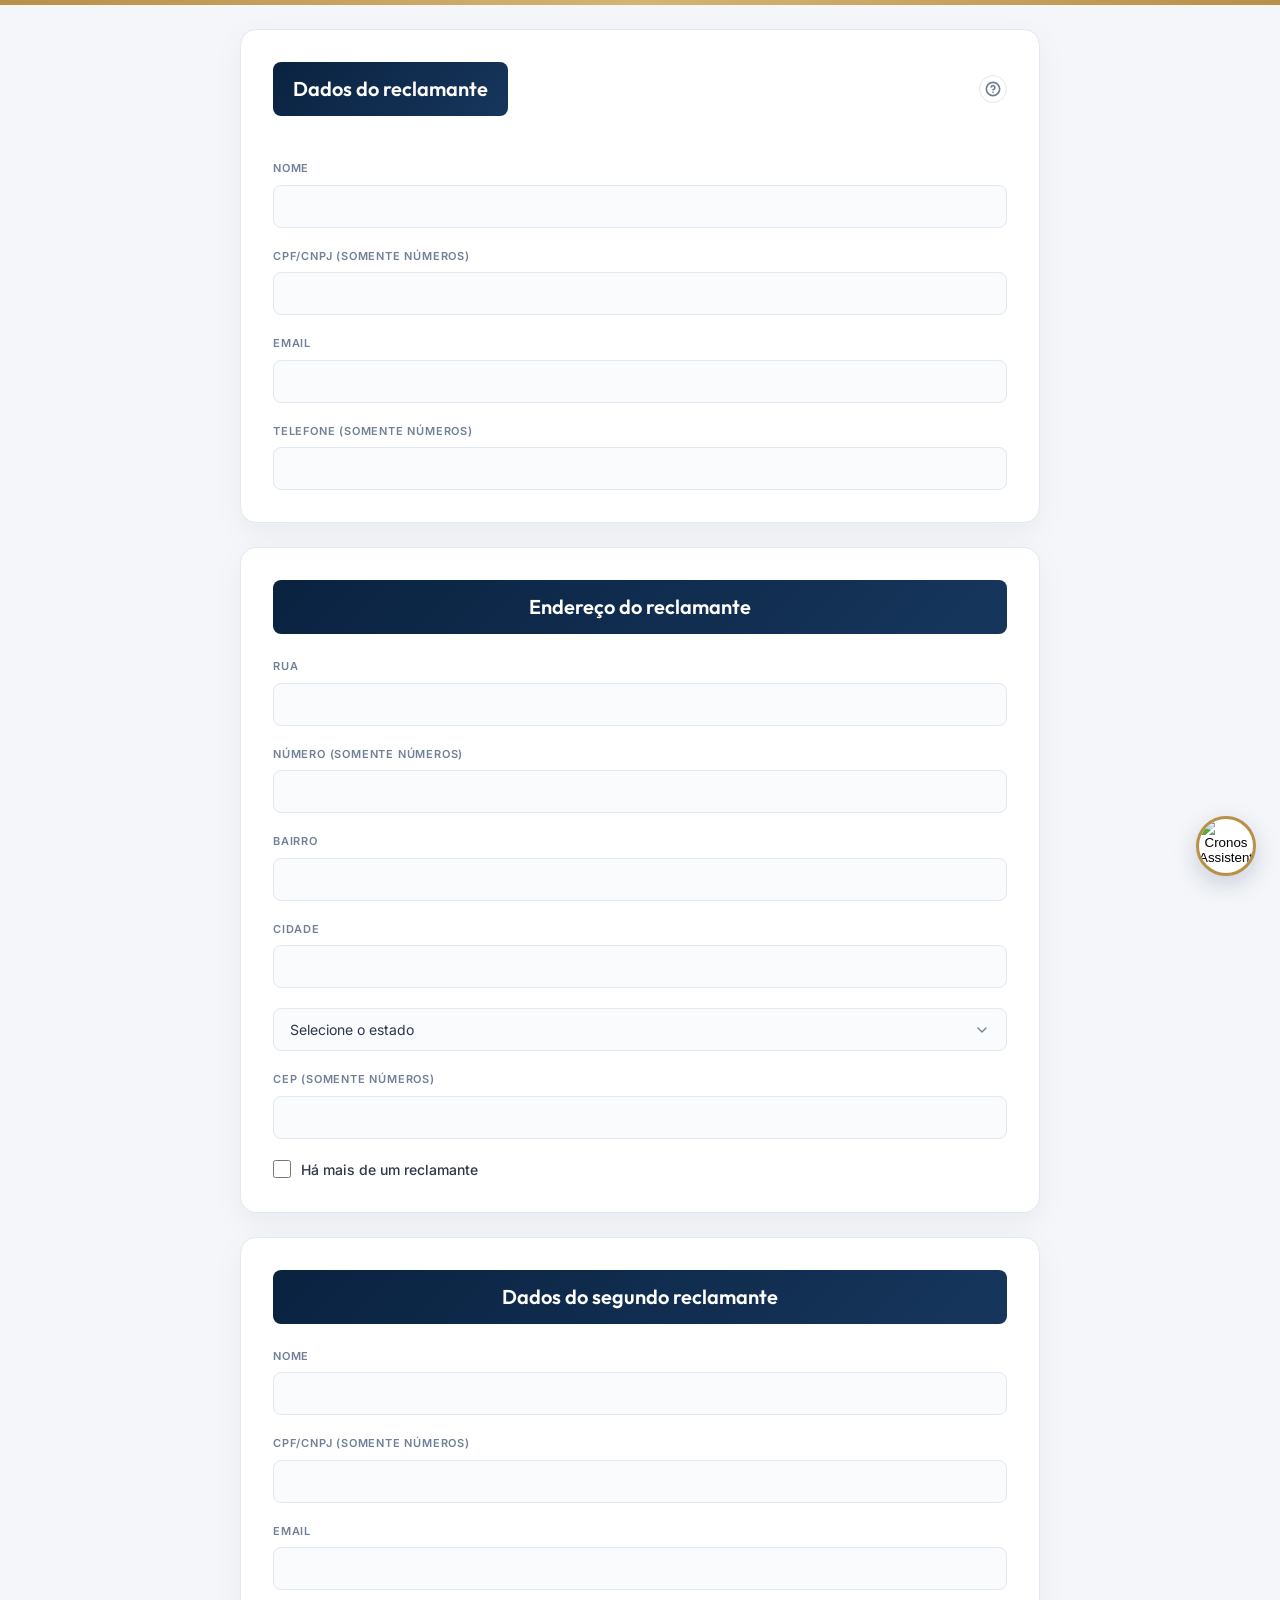
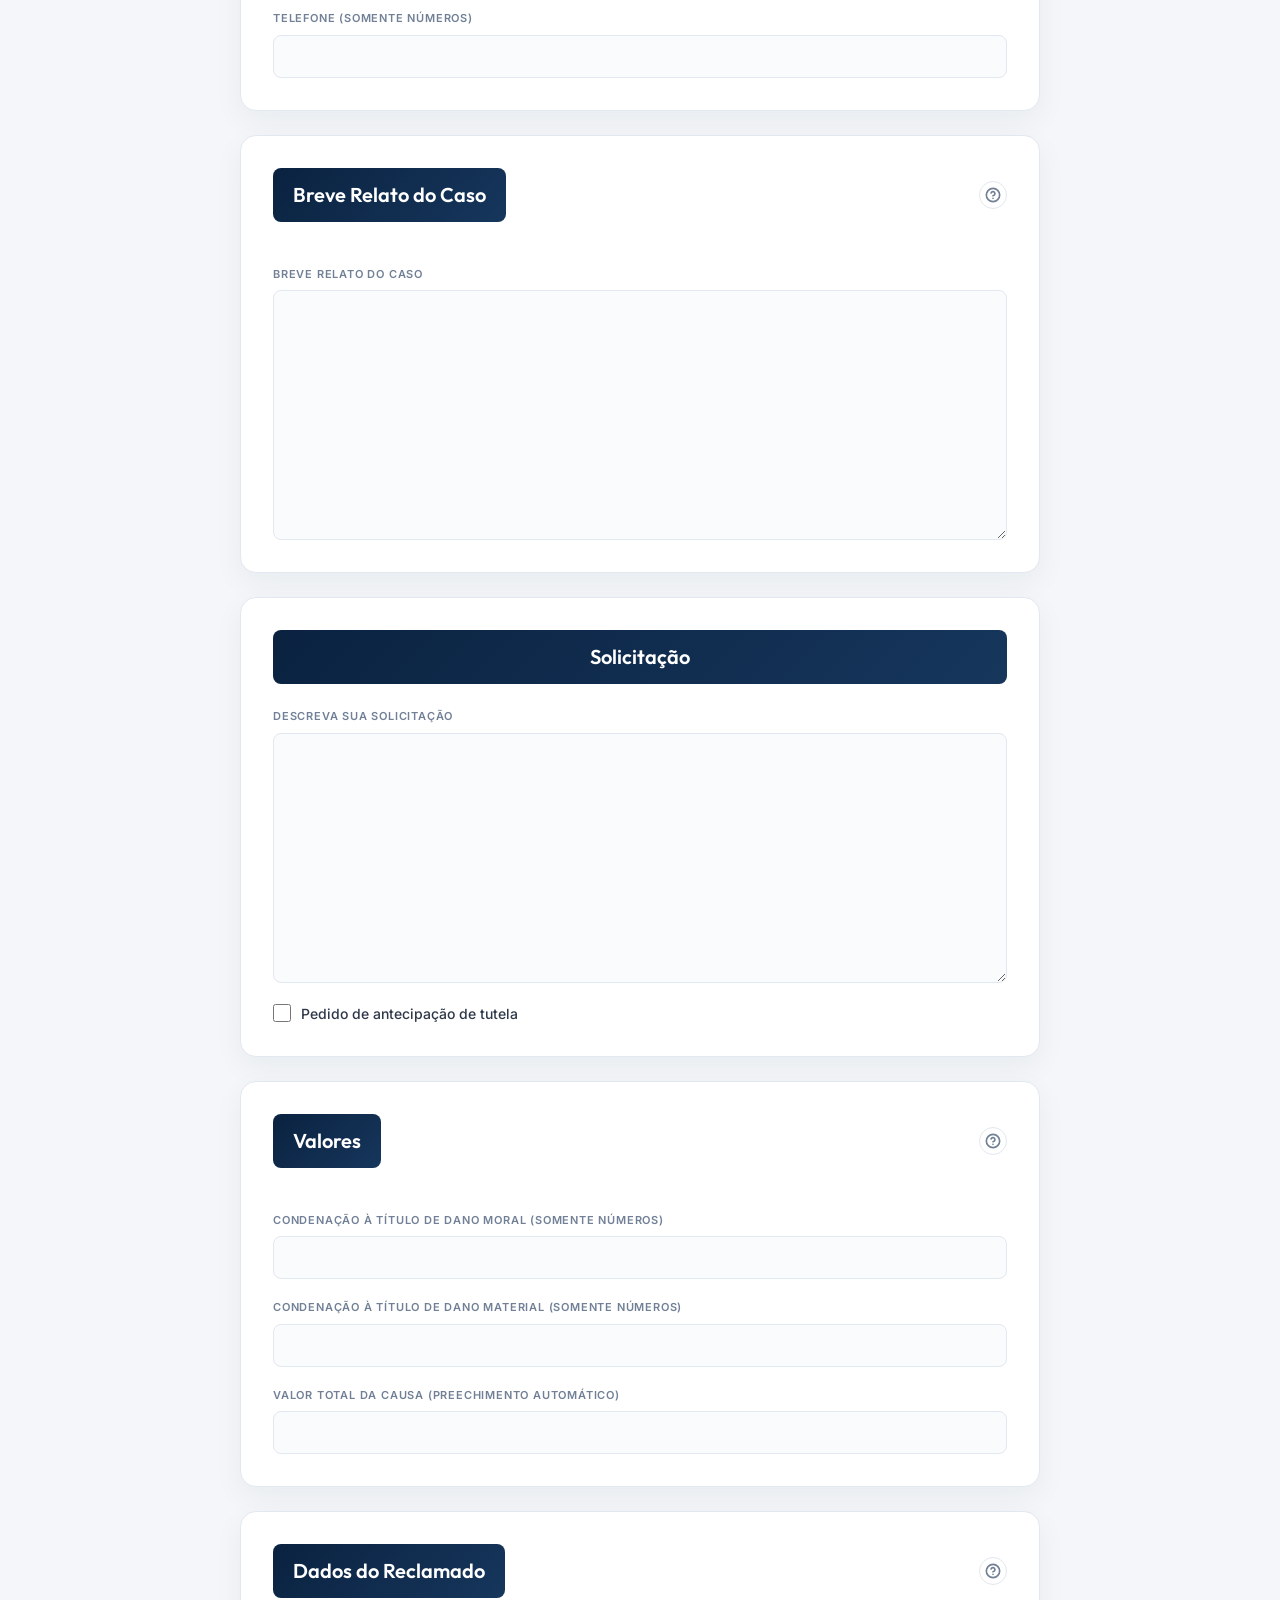
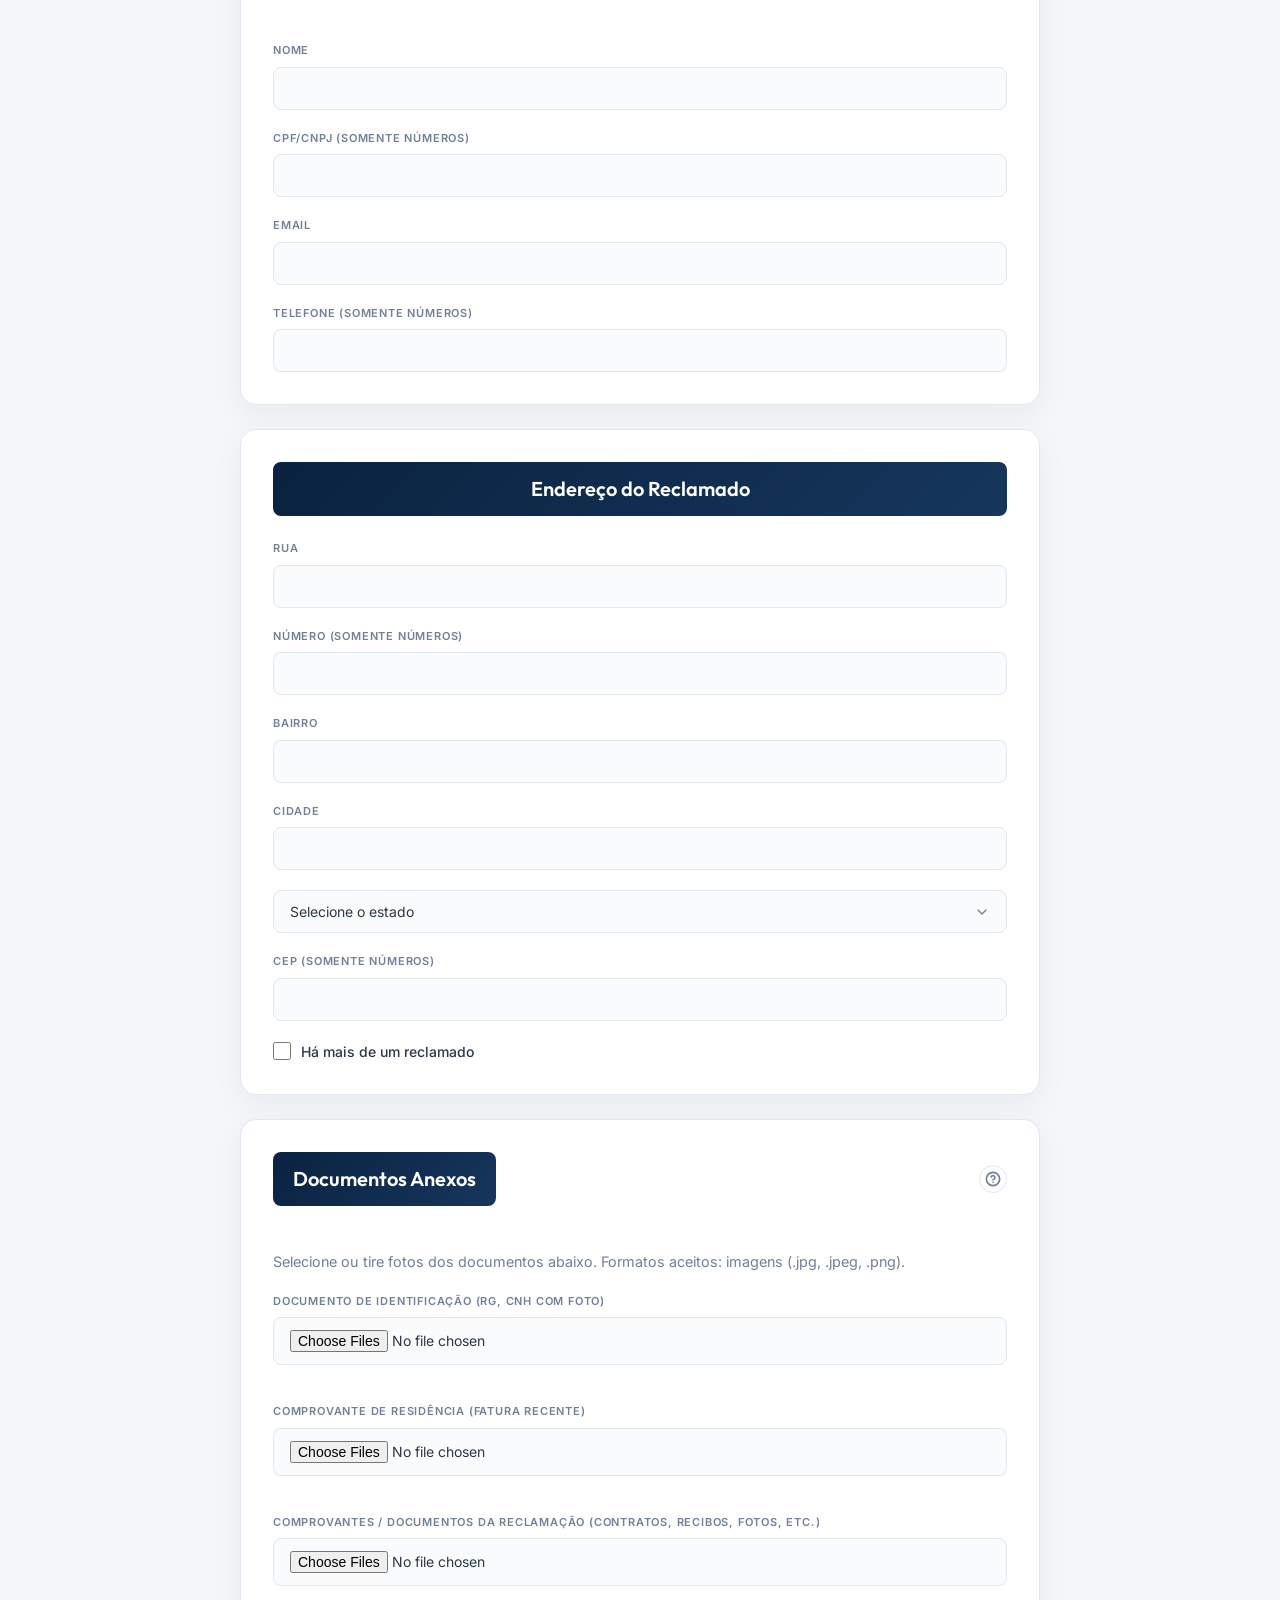
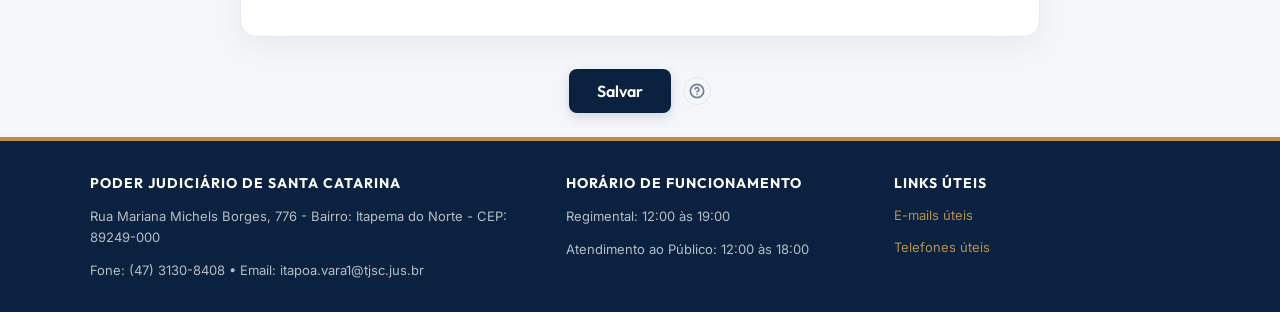
==== form.html @ 0c62af1a "Add files via upload" ====
<!DOCTYPE html>
<html lang="pt-BR">
<head>
    <meta charset="UTF-8">
    <meta http-equiv="X-UA-Compatible" content="IE=edge">
    <meta name="viewport" content="width=device-width, initial-scale=1.0">
    <title>Cronos - Formulário JEC</title>
    <link rel="stylesheet" href="./style.css">
    <link rel="stylesheet" href="./docs.css">
</head>
<body>
  <!-- Faixa Dourada Superior -->
  <div class="top-accent-bar"></div>

  <div class="app-container">

    <!-- Conteúdo Principal -->
    <main class="container-main" id="pageMain">
        
        <!-- DADOS DO RECLAMANTE -->
        <!-- INFORMAÇÕES PESSOAIS 1 -->
        <div class="info-container">
            <div class="info-header" style="display: flex; justify-content: space-between; align-items: center; margin-bottom: 20px;">
                <h1 class="title" style="margin-bottom: 0;">
                    Dados do reclamante
                </h1>
                <div class="help-popup-container" style="position: relative;">
                    <button type="button" class="btn-help-icon" title="Clique ou passe o mouse para ver o guia de preenchimento">
                        <svg viewBox="0 0 24 24" width="16" height="16" fill="none" stroke="currentColor" stroke-width="2.5" stroke-linecap="round" stroke-linejoin="round">
                            <circle cx="12" cy="12" r="10"></circle>
                            <path d="M9.09 9a3 3 0 0 1 5.83 1c0 2-3 3-3 3"></path>
                            <line x1="12" y1="17" x2="12.01" y2="17"></line>
                        </svg>
                    </button>
                    <div class="help-popup-content hidden">
                        <div style="display: flex; align-items: center; gap: 8px; margin-bottom: 8px; border-bottom: 1.5px solid var(--color-border); padding-bottom: 6px;">
                            <img src="./icons/cronos-assistant.jpg" style="width: 24px; height: 24px; border-radius: 50%; object-fit: cover; border: 1.5px solid var(--color-accent);" alt="Cronos Assistente">
                            <h4 style="margin: 0; font-family: var(--font-title); font-size: 0.95rem; color: var(--color-accent); font-weight: 700;">📋 Guia: Reclamante</h4>
                        </div>
                        <div style="font-family: var(--font-body); font-size: 0.85rem; color: var(--color-text-main); line-height: 1.5; text-align: left; max-height: 250px; overflow-y: auto; padding-right: 6px; width: 280px;">
                            <strong>👤 1. Dados do Reclamante (Você)</strong><br>
                            Quem está entrando com a ação judicial.<br><br>
                            • <strong>Nome:</strong> Digite seu nome completo, sem abreviações.<br>
                            • <strong>CPF/CNPJ:</strong> Digite apenas os números do seu documento (sem pontos ou traços).<br>
                            • <strong>E-mail:</strong> Informe o seu e-mail principal para receber avisos sobre o processo.<br>
                            • <strong>Telefone:</strong> Digite o número do seu celular com o DDD (apenas números).<br><br>
                            <strong>Endereço do Reclamante:</strong><br>
                            • <strong>Rua:</strong> Nome da rua, avenida ou travessa onde mora.<br>
                            • <strong>Número:</strong> Número da residência (se não houver, escreva "S/N").<br>
                            • <strong>Bairro, Cidade, Estado e CEP:</strong> Preencha o CEP apenas com os 8 números.<br><br>
                            ➕ <strong>Há mais de um reclamante?</strong> Marque esta opção caso outra pessoa (cônjuge, sócio) entre com a mesma ação. Preencha os dados do segundo reclamante se necessário.
                        </div>
                    </div>
                </div>
            </div>
            <div class="section" id="fr_infoScrollTarget">
                <div class="input-group">
                    <div class="input-box">
                        <label class="input-placeholder">
                            Nome
                        </label>
                        <input class="form-input" type="text" id="fr_name">
                    </div>
                    <span class="warn hidden" id="fr_invalidName">
                        É necessário informar o nome!
                    </span>
                </div>
                <div class="input-group">
                    <div class="input-box">
                        <label class="input-placeholder">
                            CPF/CNPJ
                            <span class="after-placeholder">(somente números)</span>
                        </label>
                        <input class="form-input" type="text" id="fr_document">
                    </div>
                    <span class="warn hidden" id="fr_invalidDocument">
                        É necessário informar o documento!
                    </span>
                </div>
            
            
                <div class="input-group">
                    <div class="input-box">
                        <label class="input-placeholder">
                            Email
                        </label>
                        <input class="form-input" type="text" id="fr_email">
                    </div>
                    <span class="warn hidden" id="fr_invalidEmail">
                        É necessário informar o email!
                    </span>
                </div>
                <div class="input-group">
                    <div class="input-box"">
                        <label class="input-placeholder">
                            Telefone
                            <span class="after-placeholder">(somente números)</span>
                        </label>
                        <input data-mask="(00) 0 0000-0000" class="form-input" type="text" id="fr_phone">
                    </div>
                    <span class="warn hidden" id="fr_invalidPhone">
                        É necessário informar o telefone!
                    </span>
                </div>
            </div>
        </div>
        <!-- ENDEREÇO 1 -->
        <div class="info-container">
            <h1 class="title">
                Endereço do reclamante
            </h1>
            <div class="section" id="fr_addressScrollTarget">
                <div class="input-group">
                    <div class="input-box">                            
                        <label class="input-placeholder">
                            Rua
                        </label>
                        <input class="form-input" type="text" id="fr_street">
                    </div>
                    <span class="warn hidden" id="fr_invalidStreet">
                        É necessário informar a rua!
                    </span>
                </div>
                <div class="input-group">
                    <div class="input-box">
                        <label class="input-placeholder">
                            Número
                            <span class="after-placeholder">(somente números)</span>
                        </label>
                        <input class="form-input" type="number"id="fr_number">
                    </div>
                    <span class="warn hidden" id="fr_invalidNumber">
                        É necessário informar o número (informe 0 caso não possua número)!
                    </span>
                </div>
            
                <div class="input-group">
                    <div class="input-box">
                        <label class="input-placeholder">
                            Bairro
                        </label>
                        <input class="form-input" type="text" id="fr_district">
                    </div>
                    <span class="warn hidden" id="fr_invalidDistrict">
                        É necessário informar o bairro!
                    </span>
                </div>
            
                <div class="input-group">
                    <div class="input-box">
                        <label class="input-placeholder">
                            Cidade
                        </label>
                        <input class="form-input" type="text" id="fr_city">
                    </div>
                    <span class="warn hidden" id="fr_invalidCity">
                        É necessário informar a cidade!
                    </span>
                </div>
                <div class="input-group">
                    <div class="form-floating">
                        <select name="" id="fr_state" class="form-select">
                            <option value="0">Selecione o estado</option>
                            <option value="AC">Acre</option>
                            <option value="AL">Alagoas</option>
                            <option value="AP">Amapá</option>
                            <option value="AM">Amazonas</option>
                            <option value="BA">Bahia</option>
                            <option value="CE">Ceará</option>
                            <option value="DF">Distrito Federal</option>
                            <option value="ES">Espírito Santo</option>
                            <option value="GO">Goiás</option>
                            <option value="MA">Maranhão</option>
                            <option value="MT">Mato Grosso</option>
                            <option value="MS">Mato Grosso do Sul</option>
                            <option value="MG">Minas Gerais</option>
                            <option value="PA">Pará</option>
                            <option value="PB">Paraíba</option>
                            <option value="PR">Paraná</option>
                            <option value="PE">Pernambuco</option>
                            <option value="PI">Piauí</option>
                            <option value="RJ">Rio de Janeiro</option>
                            <option value="RN">Rio Grande do Norte</option>
                            <option value="RS">Rio Grande do Sul</option>
                            <option value="RO">Rondônia</option>
                            <option value="RR">Roraima</option>
                            <option value="SC">Santa Catarina</option>
                            <option value="SP">São Paulo</option>
                            <option value="SE">Sergipe</option>
                            <option value="TO">Tocantins</option>
                        </select>
                    </div>
                    <span class="warn hidden" id="fr_invalidState">
                        É necessário informar o estado!
                    </span>
                </div>
                <div class="input-group">
                    <div class="input-box">
                        <label class="input-placeholder">
                            CEP
                            <span class="after-placeholder">(somente números)</span>
                        </label>
                        <input data-mask="00000-000" class="form-input" type="text" id="fr_postalCode">
                    </div>
                    <span class="warn hidden" id="fr_invalidPostalCode">
                        É necessário informar o CEP!
                    </span>
                </div>
                <div class="input-group">
                    <div class="check-box">
                        <input type="checkbox" id="fr_check"></input>
                        <label class="input-placeholder check">
                            Há mais de um reclamante
                        </label>
                    </div>
                </div>
            </div>
        </div>

        <!-- CASO O CLIENTE (PESSOA PREENCHENDO) MARQUE MAIS DE UM RECLAMANTE
        O RECLAMANTE 2 SERÁ EXIBIDO -->

        <!-- INFORMAÇÕES PESSOAIS 2 -->
        <div class="info-container" id="sr_infoFieldDisplayTarget">
            <h1 class="title">
                Dados do segundo reclamante
            </h1>
            <div class="section" id="sr_InfoScrollTarget">
                <div class="input-group">
                    <div class="input-box">
                        <label class="input-placeholder">
                            Nome
                        </label>
                        <input class="form-input" type="text" id="sr_name">
                    </div>
                    <span class="warn hidden" id="sr_invalidName">
                        É necessário informar o nome!
                    </span>
                </div>
                <div class="input-group">
                    <div class="input-box">
                        <label class="input-placeholder">
                            CPF/CNPJ
                            <span class="after-placeholder">(somente números)</span>
                        </label>
                        <input class="form-input" type="text" id="sr_document">
                    </div>
                    <span class="warn hidden" id="sr_invalidDocument">
                        É necessário informar o documento!
                    </span>
                </div>
            
            
                <div class="input-group">
                    <div class="input-box">
                        <label class="input-placeholder">
                            Email
                        </label>
                        <input class="form-input" type="text" id="sr_email">
                    </div>
                    <span class="warn hidden" id="sr_invalidEmail">
                        É necessário informar o email!
                    </span>
                </div>
                <div class="input-group">
                    <div class="input-box"">
                        <label class="input-placeholder">
                            Telefone
                            <span class="after-placeholder">(somente números)</span>
                        </label>
                        <input data-mask="(00) 0 0000-0000" class="form-input" type="text" id="sr_phone">
                    </div>
                    <span class="warn hidden" id="sr_invalidPhone">
                        É necessário informar o telefone!
                    </span>
                </div>
            </div>
        </div>
        <!-- ENDEREÇO 2 -->
        <div class="info-container hidden" id="sr_addressFieldDisplayTarget">
            <h1 class="title">
                Endereço do segundo reclamante
            </h1>
            <div class="section" id="sr_AddressScrollTarget">
                <div class="input-group">
                    <div class="input-box">                            
                        <label class="input-placeholder">
                            Rua
                        </label>
                        <input class="form-input" type="text" id="sr_street">
                    </div>
                    <span class="warn hidden" id="sr_invalidStreet">
                        É necessário informar a rua!
                    </span>
                </div>
                <div class="input-group">
                    <div class="input-box">
                        <label class="input-placeholder">
                            Número
                            <span class="after-placeholder">(somente números)</span>
                        </label>
                        <input class="form-input" type="number"id="sr_number">
                    </div>
                    <span class="warn hidden" id="sr_invalidNumber">
                        É necessário informar o número (informe 0 caso não possua número)!
                    </span>
                </div>
            
                <div class="input-group">
                    <div class="input-box">
                        <label class="input-placeholder">
                            Bairro
                        </label>
                        <input class="form-input" type="text" id="sr_district">
                    </div>
                    <span class="warn hidden" id="sr_invalidDistrict">
                        É necessário informar o bairro!
                    </span>
                </div>
            
                <div class="input-group">
                    <div class="input-box">
                        <label class="input-placeholder">
                            Cidade
                        </label>
                        <input class="form-input" type="text" id="sr_city">
                    </div>
                    <span class="warn hidden" id="sr_invalidCity">
                        É necessário informar a cidade!
                    </span>
                </div>
                <div class="input-group">
                    <div class="form-floating">
                        <select name="" id="sr_state" class="form-select">
                            <option value="0">Selecione o estado</option>
                            <option value="AC">Acre</option>
                            <option value="AL">Alagoas</option>
                            <option value="AP">Amapá</option>
                            <option value="AM">Amazonas</option>
                            <option value="BA">Bahia</option>
                            <option value="CE">Ceará</option>
                            <option value="DF">Distrito Federal</option>
                            <option value="ES">Espírito Santo</option>
                            <option value="GO">Goiás</option>
                            <option value="MA">Maranhão</option>
                            <option value="MT">Mato Grosso</option>
                            <option value="MS">Mato Grosso do Sul</option>
                            <option value="MG">Minas Gerais</option>
                            <option value="PA">Pará</option>
                            <option value="PB">Paraíba</option>
                            <option value="PR">Paraná</option>
                            <option value="PE">Pernambuco</option>
                            <option value="PI">Piauí</option>
                            <option value="RJ">Rio de Janeiro</option>
                            <option value="RN">Rio Grande do Norte</option>
                            <option value="RS">Rio Grande do Sul</option>
                            <option value="RO">Rondônia</option>
                            <option value="RR">Roraima</option>
                            <option value="SC">Santa Catarina</option>
                            <option value="SP">São Paulo</option>
                            <option value="SE">Sergipe</option>
                            <option value="TO">Tocantins</option>
                        </select>
                    </div>
                    <span class="warn hidden" id="sr_invalidState">
                        É necessário informar o estado!
                    </span>
                </div>
                <div class="input-group">
                    <div class="input-box">
                        <label class="input-placeholder">
                            CEP
                            <span class="after-placeholder">(somente números)</span>
                        </label>
                        <input data-mask="00000-000" class="form-input" type="text" id="sr_postalCode">
                    </div>
                    <span class="warn hidden" id="sr_invalidPostalCode">
                        É necessário informar o CEP!
                    </span>
                </div>
                <div class="input-group">
                    <div class="check-box">
                        <input type="checkbox" id="sr_check"></input>
                        <label class="input-placeholder check">
                            Há mais de dois reclamantes
                        </label>
                    </div>
                </div>
            </div>
        </div>
        <!-- FIM DOS DADOS DO RECLAMANTE 2 -->


        <!-- CASO O CLIENTE (PESSOA PREENCHENDO) MARQUE MAIS DE UM RECLAMANTE
        O RECLAMANTE 3 SERÁ EXIBIDO -->
                
        <!-- INFORMAÇÕES PESSOAIS 3 -->
        <div class="info-container hidden" id="tr_infoFieldDisplayTarget">
            <h1 class="title">
                Dados do terceiro reclamante
            </h1>
            <div class="section" id="tr_InfoScrollTarget">
                <div class="input-group">
                    <div class="input-box">
                        <label class="input-placeholder">
                            Nome
                        </label>
                        <input class="form-input" type="text" id="tr_name">
                    </div>
                    <span class="warn hidden" id="tr_invalidName">
                        É necessário informar o nome!
                    </span>
                </div>
                <div class="input-group">
                    <div class="input-box">
                        <label class="input-placeholder">
                            CPF/CNPJ
                            <span class="after-placeholder">(somente números)</span>
                        </label>
                        <input class="form-input" type="text" id="tr_document">
                    </div>
                    <span class="warn hidden" id="tr_invalidDocument">
                        É necessário informar o documento!
                    </span>
                </div>
            
            
                <div class="input-group">
                    <div class="input-box">
                        <label class="input-placeholder">
                            Email
                        </label>
                        <input class="form-input" type="text" id="tr_email">
                    </div>
                    <span class="warn hidden" id="tr_invalidEmail">
                        É necessário informar o email!
                    </span>
                </div>
                <div class="input-group">
                    <div class="input-box"">
                        <label class="input-placeholder">
                            Telefone
                            <span class="after-placeholder">(somente números)</span>
                        </label>
                        <input data-mask="(00) 0 0000-0000" class="form-input" type="text" id="tr_phone">
                    </div>
                    <span class="warn hidden" id="tr_invalidPhone">
                        É necessário informar o telefone!
                    </span>
                </div>
            </div>
        </div>

        <!-- ENDEREÇO 3 -->
        <div class="info-container hidden" id="tr_addressFieldDisplayTarget">
            <h1 class="title">
                Endereço do terceiro reclamante
            </h1>
            <div class="section" id="tr_AddressScrollTarget">
                <div class="input-group">
                    <div class="input-box">                            
                        <label class="input-placeholder">
                            Rua
                        </label>
                        <input class="form-input" type="text" id="tr_street">
                    </div>
                    <span class="warn hidden" id="tr_invalidStreet">
                        É necessário informar a rua!
                    </span>
                </div>
                <div class="input-group">
                    <div class="input-box">
                        <label class="input-placeholder">
                            Número
                            <span class="after-placeholder">(somente números)</span>
                        </label>
                        <input class="form-input" type="number"id="tr_number">
                    </div>
                    <span class="warn hidden" id="tr_invalidNumber">
                        É necessário informar o número (informe 0 caso não possua número)!
                    </span>
                </div>
            
                <div class="input-group">
                    <div class="input-box">
                        <label class="input-placeholder">
                            Bairro
                        </label>
                        <input class="form-input" type="text" id="tr_district">
                    </div>
                    <span class="warn hidden" id="tr_invalidDistrict">
                        É necessário informar o bairro!
                    </span>
                </div>
            
                <div class="input-group">
                    <div class="input-box">
                        <label class="input-placeholder">
                            Cidade
                        </label>
                        <input class="form-input" type="text" id="tr_city">
                    </div>
                    <span class="warn hidden" id="tr_invalidCity">
                        É necessário informar a cidade!
                    </span>
                </div>
                <div class="input-group">
                    <div class="form-floating">
                        <select name="" id="tr_state" class="form-select">
                            <option value="0">Selecione o estado</option>
                            <option value="AC">Acre</option>
                            <option value="AL">Alagoas</option>
                            <option value="AP">Amapá</option>
                            <option value="AM">Amazonas</option>
                            <option value="BA">Bahia</option>
                            <option value="CE">Ceará</option>
                            <option value="DF">Distrito Federal</option>
                            <option value="ES">Espírito Santo</option>
                            <option value="GO">Goiás</option>
                            <option value="MA">Maranhão</option>
                            <option value="MT">Mato Grosso</option>
                            <option value="MS">Mato Grosso do Sul</option>
                            <option value="MG">Minas Gerais</option>
                            <option value="PA">Pará</option>
                            <option value="PB">Paraíba</option>
                            <option value="PR">Paraná</option>
                            <option value="PE">Pernambuco</option>
                            <option value="PI">Piauí</option>
                            <option value="RJ">Rio de Janeiro</option>
                            <option value="RN">Rio Grande do Norte</option>
                            <option value="RS">Rio Grande do Sul</option>
                            <option value="RO">Rondônia</option>
                            <option value="RR">Roraima</option>
                            <option value="SC">Santa Catarina</option>
                            <option value="SP">São Paulo</option>
                            <option value="SE">Sergipe</option>
                            <option value="TO">Tocantins</option>
                        </select>
                    </div>
                    <span class="warn hidden" id="tr_invalidState">
                        É necessário informar o estado!
                    </span>
                </div>
                <div class="input-group">
                    <div class="input-box">
                        <label class="input-placeholder">
                            CEP
                            <span class="after-placeholder">(somente números)</span>
                        </label>
                        <input data-mask="00000-000" class="form-input" type="text" id="tr_postalCode">
                    </div>
                    <span class="warn hidden" id="tr_invalidPostalCode">
                        É necessário informar o CEP!
                    </span>
                </div>
            </div>
        </div>
        <!--
            FIM DOS DADOS DO RECLAMANTE 3
        -->


        <!-- DESCRIÇÃO DO CASO -->
        <div class="info-container" id="reportScrollTarget">
            <div class="info-header" style="display: flex; justify-content: space-between; align-items: center; margin-bottom: 20px;">
                <h1 class="title" style="margin-bottom: 0;">
                    Breve Relato do Caso
                </h1>
                <div class="help-popup-container" style="position: relative;">
                    <button type="button" class="btn-help-icon" title="Clique ou passe o mouse para ver o guia de preenchimento">
                        <svg viewBox="0 0 24 24" width="16" height="16" fill="none" stroke="currentColor" stroke-width="2.5" stroke-linecap="round" stroke-linejoin="round">
                            <circle cx="12" cy="12" r="10"></circle>
                            <path d="M9.09 9a3 3 0 0 1 5.83 1c0 2-3 3-3 3"></path>
                            <line x1="12" y1="17" x2="12.01" y2="17"></line>
                        </svg>
                    </button>
                    <div class="help-popup-content hidden">
                        <div style="display: flex; align-items: center; gap: 8px; margin-bottom: 8px; border-bottom: 1.5px solid var(--color-border); padding-bottom: 6px;">
                            <img src="./icons/cronos-assistant.jpg" style="width: 24px; height: 24px; border-radius: 50%; object-fit: cover; border: 1.5px solid var(--color-accent);" alt="Cronos Assistente">
                            <h4 style="margin: 0; font-family: var(--font-title); font-size: 0.95rem; color: var(--color-accent); font-weight: 700;">📋 Guia: O Seu Caso</h4>
                        </div>
                        <div style="font-family: var(--font-body); font-size: 0.85rem; color: var(--color-text-main); line-height: 1.5; text-align: left; max-height: 250px; overflow-y: auto; padding-right: 6px; width: 280px;">
                            <strong>💬 2. O Seu Caso (O que aconteceu?)</strong><br><br>
                            • <strong>Breve relato do caso:</strong> Conte de forma simples e direta o que aconteceu. Tente colocar em ordem cronológica de datas (o que foi comprado, qual foi o problema, o que a outra parte deixou de fazer). Seja objetivo.<br><br>
                            • <strong>Descreva sua solicitação:</strong> O que você quer que o juiz determine? Exemplos: devolução do dinheiro, cancelamento de cobrança, entrega de produto, etc.<br><br>
                            • <strong>Pedido de Urgência (Antecipação de tutela):</strong> Marque se o caso for extremamente urgente e não puder esperar o final do processo (ex: nome negativado indevidamente no SPC/Serasa). Explique os motivos da urgência.
                        </div>
                    </div>
                </div>
            </div>
            <div class="section">
                <div class="input-group">
                    <div class="input-box" id="divReportCase">
                        <label class="input-placeholder">
                            Breve relato do caso
                        </label>
                        <textarea class="form-input" style="height: 250px;" id="reportCase"></textarea>
                    </div>
                    <span class="warn hidden" id="invalidReport">
                        É necessário relatar o caso!
                    </span>
                </div>
            </div>
        </div>
        <!-- SOLICITAÇÃO -->
        <div class="info-container">
            <h1 class="title">
                Solicitação
            </h1>
            <div class="section" id="requestScrollTarget">
                <div class="input-group">
                    <div class="input-box" id="divRequest">
                        <label class="input-placeholder">
                            Descreva sua solicitação
                        </label>
                        <textarea class="form-input" style="height: 250px;" id="request"></textarea>
                    </div>
                    <span class="warn hidden" id="invalidRequest">
                        É necessário informar qual a solicitação!
                    </span>
                </div>
                <div class="input-group">
                    <div class="check-box">
                        <input type="checkbox" id="check"></input>
                        <label class="input-placeholder check">
                            Pedido de antecipação de tutela
                        </label>
                    </div>
                </div>
                <div id="anticipationTextBox" class="input-group hidden">
                    <div class="input-box" id="divRequest">
                        <label class="input-placeholder">
                            Descreva os motivos do pedido
                        </label>
                        <textarea class="form-input" style="height: 250px;" id="anticipation"></textarea>
                    </div>
                    <span class="warn hidden" id="invalidAnticipationCause">
                        É necessário informar os motivos caso o pedido esteja selecionado!
                    </span>
                </div>
            </div>
        </div>
        <!-- VALORES -->
        <div class="info-container" id="causeScrollTarget">
            <div class="info-header" style="display: flex; justify-content: space-between; align-items: center; margin-bottom: 20px;">
                <h1 class="title" style="margin-bottom: 0;">
                    Valores
                </h1>
                <div class="help-popup-container" style="position: relative;">
                    <button type="button" class="btn-help-icon" title="Clique ou passe o mouse para ver o guia de preenchimento">
                        <svg viewBox="0 0 24 24" width="16" height="16" fill="none" stroke="currentColor" stroke-width="2.5" stroke-linecap="round" stroke-linejoin="round">
                            <circle cx="12" cy="12" r="10"></circle>
                            <path d="M9.09 9a3 3 0 0 1 5.83 1c0 2-3 3-3 3"></path>
                            <line x1="12" y1="17" x2="12.01" y2="17"></line>
                        </svg>
                    </button>
                    <div class="help-popup-content hidden">
                        <div style="display: flex; align-items: center; gap: 8px; margin-bottom: 8px; border-bottom: 1.5px solid var(--color-border); padding-bottom: 6px;">
                            <img src="./icons/cronos-assistant.jpg" style="width: 24px; height: 24px; border-radius: 50%; object-fit: cover; border: 1.5px solid var(--color-accent);" alt="Cronos Assistente">
                            <h4 style="margin: 0; font-family: var(--font-title); font-size: 0.95rem; color: var(--color-accent); font-weight: 700;">📋 Guia: Valores da Causa</h4>
                        </div>
                        <div style="font-family: var(--font-body); font-size: 0.85rem; color: var(--color-text-main); line-height: 1.5; text-align: left; max-height: 250px; overflow-y: auto; padding-right: 6px; width: 280px;">
                            <strong>💰 3. Valores da Causa</strong><br>
                            <em>Atenção: No Juizado Especial Cível (JEC), o limite da causa para entrar sem advogado é de até 20 salários mínimos. Acima deste valor, a presença de um advogado é obrigatória, e a soma total dos valores não pode ultrapassar o limite de 40 salários mínimos.</em><br><br>
                            • <strong>Dano moral:</strong> Se a situação causou transtorno grave, humilhação ou sofrimento sério, estipule um valor para a indenização. Insira apenas números (deixe em branco ou digite 0 se não houver).<br>
                            • <strong>Dano material:</strong> Prejuízo financeiro real que você consegue provar (valor do produto, conserto, etc.). Insira apenas números.<br>
                            • <strong>Valor total:</strong> Será somado e preenchido de forma automática pelo sistema.
                        </div>
                    </div>
                </div>
            </div>
            <div class="section">
                <div class="input-group">
                    <div class="input-box" id="divValueOne">
                        <label class="input-placeholder">
                            Condenação à título de dano moral
                            <span class="after-placeholder">(somente números)</span>
                        </label>
                        <input class="form-input" id="valueOne"></input>
                    </div>
                    <span class="warn hidden" id="invalidValueOne"></span>
                </div>
                <div class="input-group">
                    <div class="input-box" id="divValueTwo">
                        <label class="input-placeholder">
                            Condenação à título de dano material
                            <span class="after-placeholder">(somente números)</span>
                        </label>
                        <input class="form-input" id="valueTwo"></input>
                    </div>
                    <span class="warn hidden" id="invalidValueTwo"></span>
                </div>
                <div class="input-group">
                    <div class="input-box" id="divValueTree">
                        <label class="input-placeholder">
                            Valor total da causa
                            <span class="after-placeholder">(preechimento automático)</span>
                        </label>
                        <input class="form-input" id="valueTree" disabled></input>
                    </div>
                    <span class="warn hidden" id="invalidValueTree">
                        É necessário ter ao menos um campo preenchido!
                    </span>
                </div>
            </div>
        </div>    


        <!-- INICIO DOS DADOS DO RECLAMADO 1 -->
        <!-- RECLAMADO 1 -->

        <!-- PERSONAL INFO -->
        <div class="info-container">
            <div class="info-header" style="display: flex; justify-content: space-between; align-items: center; margin-bottom: 20px;">
                <h1 class="title" style="margin-bottom: 0;">
                    Dados do Reclamado
                </h1>
                <div class="help-popup-container" style="position: relative;">
                    <button type="button" class="btn-help-icon" title="Clique ou passe o mouse para ver o guia de preenchimento">
                        <svg viewBox="0 0 24 24" width="16" height="16" fill="none" stroke="currentColor" stroke-width="2.5" stroke-linecap="round" stroke-linejoin="round">
                            <circle cx="12" cy="12" r="10"></circle>
                            <path d="M9.09 9a3 3 0 0 1 5.83 1c0 2-3 3-3 3"></path>
                            <line x1="12" y1="17" x2="12.01" y2="17"></line>
                        </svg>
                    </button>
                    <div class="help-popup-content hidden">
                        <div style="display: flex; align-items: center; gap: 8px; margin-bottom: 8px; border-bottom: 1.5px solid var(--color-border); padding-bottom: 6px;">
                            <img src="./icons/cronos-assistant.jpg" style="width: 24px; height: 24px; border-radius: 50%; object-fit: cover; border: 1.5px solid var(--color-accent);" alt="Cronos Assistente">
                            <h4 style="margin: 0; font-family: var(--font-title); font-size: 0.95rem; color: var(--color-accent); font-weight: 700;">📋 Guia: Reclamado</h4>
                        </div>
                        <div style="font-family: var(--font-body); font-size: 0.85rem; color: var(--color-text-main); line-height: 1.5; text-align: left; max-height: 250px; overflow-y: auto; padding-right: 6px; width: 280px;">
                            <strong>🏢 4. Dados do Reclamado</strong><br>
                            A empresa ou a pessoa de quem você está reclamando.<br><br>
                            • <strong>Nome:</strong> Nome da empresa (Razão Social/Fantasia) ou nome completo do réu.<br>
                            • <strong>CPF/CNPJ:</strong> Insira apenas números (você encontra em notas fiscais, contratos ou na internet).<br>
                            • <strong>E-mail e Telefone:</strong> Opcionais, mas informe se souber.<br><br>
                            <strong>Endereço do Reclamado:</strong><br>
                            • Essencial para a Justiça intimar/avisar a outra parte.<br>
                            • Preencha a Rua, Bairro, Cidade, Estado e CEP (apenas números no Número e CEP).<br><br>
                            ➕ <strong>Há mais de um reclamado?</strong> Marque se estiver processando mais de uma parte (ex: a fabricante do produto e a loja vendedora).
                        </div>
                    </div>
                </div>
            </div>
            <div class="section" id="frd_infoScrollTarget">
                <div class="input-group">
                    <div class="input-box">
                        <label class="input-placeholder">
                            Nome
                        </label>
                        <input class="form-input" type="text" id="frd_name">
                    </div>
                    <span class="warn hidden" id="frd_invalidName">
                        É necessário informar o nome do reclamado!
                    </span>
                </div>
                <div class="input-group">
                    <div class="input-box">
                        <label class="input-placeholder">
                            CPF/CNPJ
                            <span class="after-placeholder">(somente números)</span>
                        </label>
                        <input class="form-input" type="text" id="frd_document">
                    </div>
                    <span class="warn hidden" id="frd_invalidDocument">
                        É necessário informar o documento do reclamado!
                    </span>
                </div>
                <div class="input-group">
                    <div class="input-box">
                        <label class="input-placeholder">
                            Email
                        </label>
                        <input class="form-input" type="text" id="frd_email">
                    </div>
                    <span class="warn hidden" id="frd_invalidEmail">
                        É necessário informar o email do reclamado!
                    </span>
                </div>
                <div class="input-group">
                    <div class="input-box">
                        <label class="input-placeholder">
                            Telefone
                            <span class="after-placeholder">(somente números)</span>
                        </label>
                        <input data-mask="(00) 0 0000-0000" class="form-input" type="text" id="frd_phone">
                    </div>
                    <span class="warn hidden" id="frd_invalidPhone">
                        É necessário informar o telefone do reclamado!
                    </span>
                </div>
            </div>
        </div>
        <!-- ADDRESS -->
        <div class="info-container">
            <h1 class="title">
                Endereço do Reclamado
            </h1>
            <div class="section" id="frd_addressScrollTarget">
                <div class="input-group">
                    <div class="input-box">                            
                        <label class="input-placeholder">
                            Rua
                        </label>
                        <input class="form-input" type="text" id="frd_street">
                    </div>
                    <span class="warn hidden" id="frd_invalidStreet">
                        É necessário informar a rua do reclamado!
                    </span>
                </div>
                <div class="input-group">
                    <div class="input-box">
                        <label class="input-placeholder">
                            Número
                            <span class="after-placeholder">(somente números)</span>
                        </label>
                        <input class="form-input" type="number"id="frd_number">
                    </div>
                    <span class="warn hidden" id="frd_invalidNumber">
                        É necessário informar um número (informe 0 caso não possua número)!
                    </span>
                </div>
            
                <div class="input-group">
                    <div class="input-box">
                        <label class="input-placeholder">
                            Bairro
                        </label>
                        <input class="form-input" type="text" id="frd_district">
                    </div>
                    <span class="warn hidden" id="frd_invalidDistrict">
                        É necessário informar o bairro do reclamado!
                    </span>
                </div>
            
                <div class="input-group">
                    <div class="input-box">
                        <label class="input-placeholder">
                            Cidade
                        </label>
                        <input class="form-input" type="text" id="frd_city">
                    </div>
                    <span class="warn hidden" id="frd_invalidCity">
                        É necessário informar a cidade do reclamado!
                    </span>
                </div>
                <div class="input-group">
                    <div class="form-floating">
                        <select name="" id="frd_state" class="form-select">
                            <option value="0">Selecione o estado</option>
                            <option value="AC">Acre</option>
                            <option value="AL">Alagoas</option>
                            <option value="AP">Amapá</option>
                            <option value="AM">Amazonas</option>
                            <option value="BA">Bahia</option>
                            <option value="CE">Ceará</option>
                            <option value="DF">Distrito Federal</option>
                            <option value="ES">Espírito Santo</option>
                            <option value="GO">Goiás</option>
                            <option value="MA">Maranhão</option>
                            <option value="MT">Mato Grosso</option>
                            <option value="MS">Mato Grosso do Sul</option>
                            <option value="MG">Minas Gerais</option>
                            <option value="PA">Pará</option>
                            <option value="PB">Paraíba</option>
                            <option value="PR">Paraná</option>
                            <option value="PE">Pernambuco</option>
                            <option value="PI">Piauí</option>
                            <option value="RJ">Rio de Janeiro</option>
                            <option value="RN">Rio Grande do Norte</option>
                            <option value="RS">Rio Grande do Sul</option>
                            <option value="RO">Rondônia</option>
                            <option value="RR">Roraima</option>
                            <option value="SC">Santa Catarina</option>
                            <option value="SP">São Paulo</option>
                            <option value="SE">Sergipe</option>
                            <option value="TO">Tocantins</option>
                        </select>
                    </div>
                    <span class="warn hidden" id="frd_invalidState">
                        É necessário informar o estado do reclamado!
                    </span>
                </div>
                <div class="input-group">
                    <div class="input-box">
                        <label class="input-placeholder">
                            CEP
                            <span class="after-placeholder">(somente números)</span>
                        </label>
                        <input data-mask="00000-000" class="form-input" type="text" id="frd_postalCode">
                    </div>
                    <span class="warn hidden" id="frd_invalidPostalCode">
                        É necessário informar o CEP do reclamado!
                    </span>
                </div>
                <div class="input-group">
                    <div class="check-box">
                        <input type="checkbox" id="frd_check"></input>
                        <label class="input-placeholder check">
                            Há mais de um reclamado
                        </label>
                    </div>
                </div>
            </div>
        </div>


        <!-- INICIO DOS DADOS DO RECLAMADO 2 -->
        <!-- RECLAMADO 2 -->

        <!-- PERSONAL INFO -->
        <div class="info-container hidden" id="srd_infoFieldDisplayTarget">
            <h1 class="title">
                Dados do segundo Reclamado
            </h1>
            <div class="section" id="srd_infoScrollTarget">
                <div class="input-group">
                    <div class="input-box">
                        <label class="input-placeholder">
                            Nome
                        </label>
                        <input class="form-input" type="text" id="srd_name">
                    </div>
                    <span class="warn hidden" id="srd_invalidName">
                        É necessário informar o nome do reclamado!
                    </span>
                </div>
                <div class="input-group">
                    <div class="input-box">
                        <label class="input-placeholder">
                            CPF/CNPJ
                            <span class="after-placeholder">(somente números)</span>
                        </label>
                        <input class="form-input" type="text" id="srd_document">
                    </div>
                    <span class="warn hidden" id="srd_invalidDocument">
                        É necessário informar o documento do reclamado!
                    </span>
                </div>
                <div class="input-group">
                    <div class="input-box">
                        <label class="input-placeholder">
                            Email
                        </label>
                        <input class="form-input" type="text" id="srd_email">
                    </div>
                    <span class="warn hidden" id="srd_invalidEmail">
                        É necessário informar o email do reclamado!
                    </span>
                </div>
                <div class="input-group">
                    <div class="input-box">
                        <label class="input-placeholder">
                            Telefone
                            <span class="after-placeholder">(somente números)</span>
                        </label>
                        <input data-mask="(00) 0 0000-0000" class="form-input" type="text" id="srd_phone">
                    </div>
                    <span class="warn hidden" id="srd_invalidPhone">
                        É necessário informar o telefone do reclamado!
                    </span>
                </div>
            </div>
        </div>
        <!-- ADDRESS -->
        <div class="info-container hidden" id="srd_addressFieldDisplayTarget">
            <h1 class="title">
                Endereço do segundo Reclamado
            </h1>
            <div class="section" id="srd_addressScrollTarget">
                <div class="input-group">
                    <div class="input-box">                            
                        <label class="input-placeholder">
                            Rua
                        </label>
                        <input class="form-input" type="text" id="srd_street">
                    </div>
                    <span class="warn hidden" id="srd_invalidStreet">
                        É necessário informar a rua do reclamado!
                    </span>
                </div>
                <div class="input-group">
                    <div class="input-box">
                        <label class="input-placeholder">
                            Número
                            <span class="after-placeholder">(somente números)</span>
                        </label>
                        <input class="form-input" type="number"id="srd_number">
                    </div>
                    <span class="warn hidden" id="srd_invalidNumber">
                        É necessário informar um número (informe 0 caso não possua número)!
                    </span>
                </div>
            
                <div class="input-group">
                    <div class="input-box">
                        <label class="input-placeholder">
                            Bairro
                        </label>
                        <input class="form-input" type="text" id="srd_district">
                    </div>
                    <span class="warn hidden" id="srd_invalidDistrict">
                        É necessário informar o bairro do reclamado!
                    </span>
                </div>
            
                <div class="input-group">
                    <div class="input-box">
                        <label class="input-placeholder">
                            Cidade
                        </label>
                        <input class="form-input" type="text" id="srd_city">
                    </div>
                    <span class="warn hidden" id="srd_invalidCity">
                        É necessário informar a cidade do reclamado!
                    </span>
                </div>
                <div class="input-group">
                    <div class="form-floating">
                        <select name="" id="srd_state" class="form-select">
                            <option value="0">Selecione o estado</option>
                            <option value="AC">Acre</option>
                            <option value="AL">Alagoas</option>
                            <option value="AP">Amapá</option>
                            <option value="AM">Amazonas</option>
                            <option value="BA">Bahia</option>
                            <option value="CE">Ceará</option>
                            <option value="DF">Distrito Federal</option>
                            <option value="ES">Espírito Santo</option>
                            <option value="GO">Goiás</option>
                            <option value="MA">Maranhão</option>
                            <option value="MT">Mato Grosso</option>
                            <option value="MS">Mato Grosso do Sul</option>
                            <option value="MG">Minas Gerais</option>
                            <option value="PA">Pará</option>
                            <option value="PB">Paraíba</option>
                            <option value="PR">Paraná</option>
                            <option value="PE">Pernambuco</option>
                            <option value="PI">Piauí</option>
                            <option value="RJ">Rio de Janeiro</option>
                            <option value="RN">Rio Grande do Norte</option>
                            <option value="RS">Rio Grande do Sul</option>
                            <option value="RO">Rondônia</option>
                            <option value="RR">Roraima</option>
                            <option value="SC">Santa Catarina</option>
                            <option value="SP">São Paulo</option>
                            <option value="SE">Sergipe</option>
                            <option value="TO">Tocantins</option>
                        </select>
                    </div>
                    <span class="warn hidden" id="srd_invalidState">
                        É necessário informar o estado do reclamado!
                    </span>
                </div>
                <div class="input-group">
                    <div class="input-box">
                        <label class="input-placeholder">
                            CEP
                            <span class="after-placeholder">(somente números)</span>
                        </label>
                        <input data-mask="00000-000" class="form-input" type="text" id="srd_postalCode">
                    </div>
                    <span class="warn hidden" id="srd_invalidPostalCode">
                        É necessário informar o CEP do reclamado!
                    </span>
                </div>
                <div class="input-group">
                    <div class="check-box">
                        <input type="checkbox" id="srd_check"></input>
                        <label class="input-placeholder check">
                            Há mais de dois reclamantes
                        </label>
                    </div>
                </div>
            </div>
        </div>


        <!-- INICIO DOS DADOS DO RECLAMADO 3 -->
        <!-- RECLAMADO 3 -->

        <!-- PERSONAL INFO -->
        <div class="info-container hidden" id="trd_infoFieldDisplayTarget">
            <h1 class="title">
                Dados do terceiro Reclamado
            </h1>
            <div class="section" id="trd_infoScrollTarget">
                <div class="input-group">
                    <div class="input-box">
                        <label class="input-placeholder">
                            Nome
                        </label>
                        <input class="form-input" type="text" id="trd_name">
                    </div>
                    <span class="warn hidden" id="trd_invalidName">
                        É necessário informar o nome do reclamado!
                    </span>
                </div>
                <div class="input-group">
                    <div class="input-box">
                        <label class="input-placeholder">
                            CPF/CNPJ
                            <span class="after-placeholder">(somente números)</span>
                        </label>
                        <input class="form-input" type="text" id="trd_document">
                    </div>
                    <span class="warn hidden" id="trd_invalidDocument">
                        É necessário informar o documento do reclamado!
                    </span>
                </div>
                <div class="input-group">
                    <div class="input-box">
                        <label class="input-placeholder">
                            Email
                        </label>
                        <input class="form-input" type="text" id="trd_email">
                    </div>
                    <span class="warn hidden" id="trd_invalidEmail">
                        É necessário informar o email do reclamado!
                    </span>
                </div>
                <div class="input-group">
                    <div class="input-box">
                        <label class="input-placeholder">
                            Telefone
                            <span class="after-placeholder">(somente números)</span>
                        </label>
                        <input data-mask="(00) 0 0000-0000" class="form-input" type="text" id="trd_phone">
                    </div>
                    <span class="warn hidden" id="trd_invalidPhone">
                        É necessário informar o telefone do reclamado!
                    </span>
                </div>
            </div>
        </div>
        <!-- ADDRESS -->
        <div class="info-container hidden" id="trd_addressFieldDisplayTarget">
            <h1 class="title">
                Endereço do terceiro Reclamado
            </h1>
            <div class="section" id="trd_addressScrollTarget">
                <div class="input-group">
                    <div class="input-box">                            
                        <label class="input-placeholder">
                            Rua
                        </label>
                        <input class="form-input" type="text" id="trd_street">
                    </div>
                    <span class="warn hidden" id="trd_invalidStreet">
                        É necessário informar a rua do reclamado!
                    </span>
                </div>
                <div class="input-group">
                    <div class="input-box">
                        <label class="input-placeholder">
                            Número
                            <span class="after-placeholder">(somente números)</span>
                        </label>
                        <input class="form-input" type="number"id="trd_number">
                    </div>
                    <span class="warn hidden" id="trd_invalidNumber">
                        É necessário informar um número (informe 0 caso não possua número)!
                    </span>
                </div>
            
                <div class="input-group">
                    <div class="input-box">
                        <label class="input-placeholder">
                            Bairro
                        </label>
                        <input class="form-input" type="text" id="trd_district">
                    </div>
                    <span class="warn hidden" id="trd_invalidDistrict">
                        É necessário informar o bairro do reclamado!
                    </span>
                </div>
            
                <div class="input-group">
                    <div class="input-box">
                        <label class="input-placeholder">
                            Cidade
                        </label>
                        <input class="form-input" type="text" id="trd_city">
                    </div>
                    <span class="warn hidden" id="trd_invalidCity">
                        É necessário informar a cidade do reclamado!
                    </span>
                </div>
                <div class="input-group">
                    <div class="form-floating">
                        <select name="" id="trd_state" class="form-select">
                            <option value="0">Selecione o estado</option>
                            <option value="AC">Acre</option>
                            <option value="AL">Alagoas</option>
                            <option value="AP">Amapá</option>
                            <option value="AM">Amazonas</option>
                            <option value="BA">Bahia</option>
                            <option value="CE">Ceará</option>
                            <option value="DF">Distrito Federal</option>
                            <option value="ES">Espírito Santo</option>
                            <option value="GO">Goiás</option>
                            <option value="MA">Maranhão</option>
                            <option value="MT">Mato Grosso</option>
                            <option value="MS">Mato Grosso do Sul</option>
                            <option value="MG">Minas Gerais</option>
                            <option value="PA">Pará</option>
                            <option value="PB">Paraíba</option>
                            <option value="PR">Paraná</option>
                            <option value="PE">Pernambuco</option>
                            <option value="PI">Piauí</option>
                            <option value="RJ">Rio de Janeiro</option>
                            <option value="RN">Rio Grande do Norte</option>
                            <option value="RS">Rio Grande do Sul</option>
                            <option value="RO">Rondônia</option>
                            <option value="RR">Roraima</option>
                            <option value="SC">Santa Catarina</option>
                            <option value="SP">São Paulo</option>
                            <option value="SE">Sergipe</option>
                            <option value="TO">Tocantins</option>
                        </select>
                    </div>
                    <span class="warn hidden" id="trd_invalidState">
                        É necessário informar o estado do reclamado!
                    </span>
                </div>
                <div class="input-group">
                    <div class="input-box">
                        <label class="input-placeholder">
                            CEP
                            <span class="after-placeholder">(somente números)</span>
                        </label>
                        <input data-mask="00000-000" class="form-input" type="text" id="trd_postalCode">
                    </div>
                    <span class="warn hidden" id="trd_invalidPostalCode">
                        É necessário informar o CEP do reclamado!
                    </span>
                </div>
            </div>
        </div>

        <!-- ANEXOS / DOCUMENTOS -->
        <div class="info-container" id="attachmentsCard">
            <div class="info-header" style="display: flex; justify-content: space-between; align-items: center; margin-bottom: 20px;">
                <h1 class="title" style="margin-bottom: 0;">
                    Documentos Anexos
                </h1>
                <div class="help-popup-container" style="position: relative;">
                    <button type="button" class="btn-help-icon" title="Clique ou passe o mouse para ver o guia de preenchimento">
                        <svg viewBox="0 0 24 24" width="16" height="16" fill="none" stroke="currentColor" stroke-width="2.5" stroke-linecap="round" stroke-linejoin="round">
                            <circle cx="12" cy="12" r="10"></circle>
                            <path d="M9.09 9a3 3 0 0 1 5.83 1c0 2-3 3-3 3"></path>
                            <line x1="12" y1="17" x2="12.01" y2="17"></line>
                        </svg>
                    </button>
                    <div class="help-popup-content hidden">
                        <div style="display: flex; align-items: center; gap: 8px; margin-bottom: 8px; border-bottom: 1.5px solid var(--color-border); padding-bottom: 6px;">
                            <img src="./icons/cronos-assistant.jpg" style="width: 24px; height: 24px; border-radius: 50%; object-fit: cover; border: 1.5px solid var(--color-accent);" alt="Cronos Assistente">
                            <h4 style="margin: 0; font-family: var(--font-title); font-size: 0.95rem; color: var(--color-accent); font-weight: 700;">📋 Guia: Documentos Anexos</h4>
                        </div>
                        <div style="font-family: var(--font-body); font-size: 0.85rem; color: var(--color-text-main); line-height: 1.5; text-align: left; max-height: 250px; overflow-y: auto; padding-right: 6px; width: 280px;">
                            <strong>📂 5. Documentos Anexos</strong><br>
                            Insira fotos nítidas ou arquivos digitais dos documentos. Formatos aceitos: imagens (.jpg, .jpeg, .png) ou arquivos PDF.<br><br>
                            • <strong>Documento de Identificação:</strong> Frente e verso de seu RG ou CNH.<br>
                            • <strong>Comprovante de Residência:</strong> Conta de consumo recente (luz, água, etc.) em seu nome.<br>
                            • <strong>Documentos da Reclamação:</strong> Contratos, notas fiscais, orçamentos, e-mails ou prints de conversas do WhatsApp.
                        </div>
                    </div>
                </div>
            </div>
            <div class="section">
                <p class="text" style="font-size: 0.9rem; color: var(--color-text-muted);">
                    Selecione ou tire fotos dos documentos abaixo. Formatos aceitos: imagens (.jpg, .jpeg, .png).
                </p>
                <div class="input-group">
                    <label class="input-placeholder">Documento de Identificação (RG, CNH com foto)</label>
                    <input type="file" id="file_idDoc" class="form-input" accept="image/*,application/pdf" multiple>
                    <div id="preview_idDoc" class="file-preview"></div>
                </div>
                <div class="input-group">
                    <label class="input-placeholder">Comprovante de Residência (Fatura recente)</label>
                    <input type="file" id="file_residenceDoc" class="form-input" accept="image/*,application/pdf" multiple>
                    <div id="preview_residenceDoc" class="file-preview"></div>
                </div>
                <div class="input-group">
                    <label class="input-placeholder">Comprovantes / Documentos da Reclamação (Contratos, recibos, fotos, etc.)</label>
                    <input type="file" id="file_claimDocs" class="form-input" accept="image/*,application/pdf" multiple>
                    <div id="preview_claimDocs" class="file-preview-grid"></div>
                </div>
            </div>
        </div>

        <!-- FORM CONTROLL BUTTONS -->
        <div class="button-container" style="display: flex; align-items: center; justify-content: center; gap: 12px; position: relative;">
            <button type="button" class="btn btn-success" id="saveBtn" style="border: none;">Salvar</button>
            <div class="help-popup-container" style="position: relative;">
                <button type="button" class="btn-help-icon" title="Clique ou passe o mouse para ver o guia de preenchimento">
                    <svg viewBox="0 0 24 24" width="16" height="16" fill="none" stroke="currentColor" stroke-width="2.5" stroke-linecap="round" stroke-linejoin="round">
                        <circle cx="12" cy="12" r="10"></circle>
                        <path d="M9.09 9a3 3 0 0 1 5.83 1c0 2-3 3-3 3"></path>
                        <line x1="12" y1="17" x2="12.01" y2="17"></line>
                    </svg>
                </button>
                <div class="help-popup-content hidden" style="bottom: calc(100% + 8px); top: auto; right: 50%; transform: translateX(50%);">
                    <div style="display: flex; align-items: center; gap: 8px; margin-bottom: 8px; border-bottom: 1.5px solid var(--color-border); padding-bottom: 6px;">
                        <img src="./icons/cronos-assistant.jpg" style="width: 24px; height: 24px; border-radius: 50%; object-fit: cover; border: 1.5px solid var(--color-accent);" alt="Cronos Assistente">
                        <h4 style="margin: 0; font-family: var(--font-title); font-size: 0.95rem; color: var(--color-accent); font-weight: 700;">📋 Guia: Finalizar</h4>
                    </div>
                    <div style="font-family: var(--font-body); font-size: 0.85rem; color: var(--color-text-main); line-height: 1.5; text-align: left; max-height: 250px; overflow-y: auto; padding-right: 6px; width: 220px;">
                        <strong>💾 Finalizar</strong><br><br>
                        Após preencher tudo com atenção e conferir se todos os números estão corretos, clique no botão <strong>Salvar</strong>.
                    </div>
                </div>
            </div>
        </div>
    </main>
  </div>

    <!-- INICIO DO DOCUMENTO 1 -->
    <div id="doc1" class="hidden">
        <div id="toPrint">
            <div class="generated">
                <p class="generated-text">
                    documento gerado às <strong id="headerTimeTarget"></strong>
                        do dia <strong id="headerDateTarget"></strong>
                </p>
            </div>
            <section class="doc-header">
                <div class="doc-header-text">
                    <h1 class="doc-title">
                        PODER JUDICIÁRIO DE SANTA CATARINA
                    </h1>
                    <h1 class="doc-title-2">
                        Comarca de Itapoá 1ª Vara
                    </h1>
                    <p class="doc-header-address">
                        Rua Mariana Michels Borges, 776 - Bairro: Itapema do Norte - CEP: 89249-000 - Fone: (47)3443-8000 - Email:
                        itapoa.vara1@tjsc.jus.br
                    </p>
                </div>
            </section>
            <section class="doc-section">
                <div class="doc-section-title-box">
                    <h1 class="doc-title-2">
                        JUIZADO ESPECIAL CÍVEL
                    </h1>
                </div>
                <div class="doc-info-box">
                    <div class="doc-section-inside">
                        <div class="process-info">
                            <div class="doc-name-box">
                                <h2 class="doc-name">
                                    Ação:
                                </h2>
                                <p class="doc-name-content">
                                    Procedimento do Juizado Especial Cível/PROC
                                </p>
                            </div>
                            <div class="doc-name-box hidden" id="anticipationDisplayTarget">
                                <h2 class="doc-name">
                                    Pedido de antecipação de tutela: Sim
                                </h2>
                            </div>
                        </div>
                        <div class="user-info">
                            <h1 class="user-info-title">
                                Reclamante(s):
                            </h1>
                            <!-- PRIMEIRO RECLAMANTE -->
                            <div class="user-box">
                                <div class="doc-name-box">
                                    <h2 class="doc-name">
                                        Nome:
                                    </h2>
                                    <p class="doc-name-content" id="fr_nameTarget">
                                        
                                    </p>
                                </div>
                                <div class="doc-name-box">
                                    <h2 class="doc-name">
                                        Endereço:
                                    </h2>
                                    <p class="doc-name-content" id="fr_addressTarget">
                                        
                                    </p>
                                </div>
                                <div class="doc-name-box">
                                    <h2 class="doc-name">
                                        CPF/CNPJ:
                                    </h2>
                                    <p class="doc-name-content" id="fr_documentTarget">
                                        
                                    </p>
                                </div>
                                <div class="doc-name-box">
                                    <h2 class="doc-name">
                                        Email:
                                    </h2>
                                    <p class="doc-name-content" id="fr_emailTarget">
                                        
                                    </p>
                                </div>
                                <div class="doc-name-box">
                                    <h2 class="doc-name">
                                        Whatsapp/Telefone:
                                    </h2>
                                    <p class="doc-name-content" id="fr_phoneTarget">
                                        
                                    </p>
                                </div>
                            </div>
                            <!-- SEGUNDO RECLAMANTE -->
                            <div class="user-box hidden" id="sr_displayTarget">
                                <div class="doc-name-box">
                                    <h2 class="doc-name">
                                        Nome:
                                    </h2>
                                    <p class="doc-name-content" id="sr_nameTarget">
                                        
                                    </p>
                                </div>
                                <div class="doc-name-box">
                                    <h2 class="doc-name">
                                        Endereço:
                                    </h2>
                                    <p class="doc-name-content" id="sr_addressTarget">
                                        
                                    </p>
                                </div>
                                <div class="doc-name-box">
                                    <h2 class="doc-name">
                                        CPF/CNPJ:
                                    </h2>
                                    <p class="doc-name-content" id="sr_documentTarget">
                                        
                                    </p>
                                </div>
                                <div class="doc-name-box">
                                    <h2 class="doc-name">
                                        Email:
                                    </h2>
                                    <p class="doc-name-content" id="sr_emailTarget">
                                        
                                    </p>
                                </div>
                                <div class="doc-name-box">
                                    <h2 class="doc-name">
                                        Whatsapp/Telefone:
                                    </h2>
                                    <p class="doc-name-content" id="sr_phoneTarget">
                                        
                                    </p>
                                </div>
                            </div>
                            <!-- TERCEIRO RECLAMANTE -->
                            <div class="user-box hidden" id="tr_displayTarget">
                                <div class="doc-name-box">
                                    <h2 class="doc-name">
                                        Nome:
                                    </h2>
                                    <p class="doc-name-content" id="tr_nameTarget">
                                        
                                    </p>
                                </div>
                                <div class="doc-name-box">
                                    <h2 class="doc-name">
                                        Endereço:
                                    </h2>
                                    <p class="doc-name-content" id="tr_addressTarget">
                                        
                                    </p>
                                </div>
                                <div class="doc-name-box">
                                    <h2 class="doc-name">
                                        CPF/CNPJ:
                                    </h2>
                                    <p class="doc-name-content" id="tr_documentTarget">
                                        
                                    </p>
                                </div>
                                <div class="doc-name-box">
                                    <h2 class="doc-name">
                                        Email:
                                    </h2>
                                    <p class="doc-name-content" id="tr_emailTarget">
                                        
                                    </p>
                                </div>
                                <div class="doc-name-box">
                                    <h2 class="doc-name">
                                        Whatsapp/Telefone:
                                    </h2>
                                    <p class="doc-name-content" id="tr_phoneTarget">
                                        
                                    </p>
                                </div>
                            </div>
                        </div>
                    </div>
                    <div class="doc-section-inside">
                        <div class="user-info">
                            <h1 class="user-info-title">
                                Reclamado(s):
                            </h1>
                            <!-- PRIMEIRO RECLAMADO -->
                            <div class="user-box">
                                <div class="doc-name-box">
                                    <h2 class="doc-name">
                                        Nome:
                                    </h2>
                                    <p class="doc-name-content" id="frd_nameTarget">
                                        
                                    </p>
                                </div>
                                <div class="doc-name-box">
                                    <h2 class="doc-name">
                                        Endereço:
                                    </h2>
                                    <p class="doc-name-content" id="frd_addressTarget">
                                        
                                    </p>
                                </div>
                                <div class="doc-name-box">
                                    <h2 class="doc-name">
                                        CPF/CNPJ:
                                    </h2>
                                    <p class="doc-name-content" id="frd_documentTarget">
                                        
                                    </p>
                                </div>
                                <div class="doc-name-box">
                                    <h2 class="doc-name">
                                        Email:
                                    </h2>
                                    <p class="doc-name-content" id="frd_emailTarget">
                                        
                                    </p>
                                </div>
                                <div class="doc-name-box">
                                    <h2 class="doc-name">
                                        Whatsapp/Telefone:
                                    </h2>
                                    <p class="doc-name-content" id="frd_phoneTarget">
                                        
                                    </p>
                                </div>
                            </div>
                            <!-- SEGUNDO RECLAMADO -->
                            <div class="user-box hidden" id="srd_displayTarget">
                                <div class="doc-name-box">
                                    <h2 class="doc-name">
                                        Nome:
                                    </h2>
                                    <p class="doc-name-content" id="srd_nameTarget">
                                        
                                    </p>
                                </div>
                                <div class="doc-name-box">
                                    <h2 class="doc-name">
                                        Endereço:
                                    </h2>
                                    <p class="doc-name-content" id="srd_addressTarget">
                                        
                                    </p>
                                </div>
                                <div class="doc-name-box">
                                    <h2 class="doc-name">
                                        CPF/CNPJ:
                                    </h2>
                                    <p class="doc-name-content" id="srd_documentTarget">
                                        
                                    </p>
                                </div>
                                <div class="doc-name-box">
                                    <h2 class="doc-name">
                                        Email:
                                    </h2>
                                    <p class="doc-name-content" id="srd_emailTarget">
                                        
                                    </p>
                                </div>
                                <div class="doc-name-box">
                                    <h2 class="doc-name">
                                        Whatsapp/Telefone:
                                    </h2>
                                    <p class="doc-name-content" id="srd_phoneTarget">
                                        
                                    </p>
                                </div>
                            </div>
                            <!-- TERCEIRO RECLAMADO -->
                            <div class="user-box hidden" id="trd_displayTarget">
                                <div class="doc-name-box">
                                    <h2 class="doc-name">
                                        Nome:
                                    </h2>
                                    <p class="doc-name-content" id="trd_nameTarget">
                                        
                                    </p>
                                </div>
                                <div class="doc-name-box">
                                    <h2 class="doc-name">
                                        Endereço:
                                    </h2>
                                    <p class="doc-name-content" id="trd_addressTarget">
                                        
                                    </p>
                                </div>
                                <div class="doc-name-box">
                                    <h2 class="doc-name">
                                        CPF/CNPJ:
                                    </h2>
                                    <p class="doc-name-content" id="trd_documentTarget">
                                        
                                    </p>
                                </div>
                                <div class="doc-name-box">
                                    <h2 class="doc-name">
                                        Email:
                                    </h2>
                                    <p class="doc-name-content" id="trd_emailTarget">
                                        
                                    </p>
                                </div>
                                <div class="doc-name-box">
                                    <h2 class="doc-name">
                                        Whatsapp/Telefone:
                                    </h2>
                                    <p class="doc-name-content" id="trd_phoneTarget">
                                        
                                    </p>
                                </div>
                            </div>
                        </div>
                    </div>
                </div>
                <div class="doc-text-box">
                    <h2 class="doc-text-name">
                        I. Dos fatos (Breve relato sobre o caso)
                    </h2>
                    <p class="doc-text" id="reportTarget">
                        
                    </p>
                </div>
                <div class="doc-text-box">
                    <h2 class="doc-text-name">
                        II. Do(s) Pedidos(s)
                    </h2>
                    <p class="doc-text" id="requestTextTarget">
                        
                    </p>
                </div>
                <div class="doc-text-box">
                    <h2 class="doc-text-name">
                        III. Valor da causa
                    </h2>
                    <p class="doc-text">
                        Valor do dano moral: <span id="firstValue">R$ 5.000,00</span>
                    </p>
                    <p class="doc-text">
                        Valor do dano material: <span id="secondValue">R$ 5.000,00</span>
                    </p>
                    <p class="doc-text">
                        Dá-se a causa o valor total de: <span id="thirdValue">R$ 10.000,00</span>
                    </p>
                </div>
                <div class="doc-text-box hidden" id="anticipationTextDisplay">
                    <h2 class="doc-text-name">
                        IV. Antecipação de tutela
                    </h2>
                    <p class="doc-text" id="anticipationTextTarget">
                        
                    </p>
                </div>
                </div>
                <div class="doc-footer">
                    <p id="dateTarget">
                        
                    </p>
                    <div class="doc-signer-box">
                        <h2 class="" id="firstSignerNameTarget">
                            
                        </h2>
                        <h2 class="" id="firstSignerDocument">
                            
                        </h2>
                    </div>
                    <div class="doc-signer-box hidden" id="secondSignerDisplay">
                        <h2 class="" id="secondSignerNameTarget">
                            
                        </h2>
                        <h2 class="" id="secondSignerDocument">
                            
                        </h2>
                    </div>
                    <div class="doc-signer-box hidden" id="thirdSignerDisplay">
                        <h2 class="" id="thirdSignerNameTarget">
                            
                        </h2>
                        <h2 class="" id="thirdSignerDocument">
                            
                        </h2>
                    </div>
                </div>
            </section>
    </div>
    <!-- FIM DO DOCUMENTO -->
    
    <!-- INICIO DOS TERMOS -->
    <div id="firstTerm" class="hidden">
            <div class="generated">
                <p class="generated-text">
                    documento gerado às <strong id="firstTermHeaderTimeTarget"></strong>
                        do dia <strong id="firstTermHeaderDateTarget"></strong>
                </p>
            </div>
            <div class="doc2-header">
                <div class="doc2-header-address-box">
                    <p class="doc2-header-address">
                        Rua Mariana Michels Borges, 776 - Bairro: Itapema do Norte - CEP: 89249-000 - Fone: (47)3443-8000 - Email:
                        itapoa.vara1@tjsc.jus.br
                    </p>
                </div>
            </div>
            <h1 class="doc2-title">
                TERMO DE ADESÃO
            </h1>
            <div class="doc2-body">
                <h3 class="doc2-title2">
                    Autos n.
                </h3>
                <p class="doc2-content">
                    Classe do Processo PROCEDIMENTO DO JUIZADO ESPECIAL CÍVEL
                </p>
                <div>
                    <p class="doc2-content">
                        Eu, 
                        <span id="firstTermNameTarget"></span>, CPF: 
                        <span id="firstTermDocumentTarget"></span>, residente e domiciliado rua 
                        <span id="firstTermStreetTarget"></span>
                        <span id="firstTermNumberTarget"></span> - 
                        <span id="firstTermDistrictTarget"></span> – 
                        <span id="firstTermCityStateTarget"></span> – 
                        <span id="firstTermPostalCodeTarget"></span>, adiro voluntariamente à utilização do aplicativo de mensagens Whatsapp para receber intimações decorrentes da tramitação do processo acima informado, enviadas a partir do número telefônico (número do telefone distribuído à Secretaria do Juizado Especial). Para tanto, informo que receberei as intimações no telefone celular número 
                        <span id="firstTermPhoneTarget"></span> ou pelo e-mail 
                        <span id="firstTermEmailTarget"></span> e assumo o compromisso de comunicar imediatamente ao juízo a alteração do número de telefone informado e assinar novo termo de adesão, reputando eficazes as intimações enviadas ao telefone anteriormente cadastrado na ausência de comunicação da mudança.
                    </p>
                    <p class="doc2-content">
                        Por este ato me declaro ciente do inteiro teor da Resolução Conjunta GP/CGJ n. 6 de 5 de outubro de 2017 e afirmo que:
                    </p>
                    <ul>
                        <li class="doc2-content list">
                            concordo com os termos da Resolução Conjunta GP/CGJ n. 6 de 5 de outubro de 2017 e com a intimação efetuada por meio do aplicativo de mensagens do Whatsapp;
                        </li>
                        <li class="doc2-content list">
                            possuo o aplicativo de mensagens Whatsapp no aparelho de telefone ora informado;
                        </li>
                        <li class="doc2-content list">
                            manterei ativa, na configuração de privacidade do aplicativo de mensagens Whatsapp, a opção recibo/confirmação de leitura;
                        </li>
                        <li class="doc2-content list">
                            fui informado (a) sobre o número de telefone que será utilizado pela secretaria do Juizado Especial para realizar as intimações com a utilização do aplicativo de mensagens Whatsapp;
                        </li>
                        <li class="doc2-content list">
                            fui cientificado (a) de que o Poder Judiciário do Estado de Santa Catarina, em nenhuma hipótese, solicita dados pessoais, bancários ou quaisquer outros de caráter sigiloso, limitando-se à utilização do aplicativo de mensagens Whatsapp para efetuar intimações; e
                        </li>
                        <li class="doc2-content list">
                            Fui cientificado (a) de que as dúvidas referentes à intimação deverão ser tratadas exclusivamente na Secretaria do Juizado Especial na qual tramita o processo referido neste termo.
                        </li>
                    </ul>
                </div>
            </div>
            <div class="doc2-footer">
                <p class="term-full-date" id="firstTermDateTarget"></p>
                <h4 class="term-signer-name" id="firstTermSignerTarget"></h4>
            </div>
    </div>
    <div id="secondTerm" class="hidden">
        <div class="generated">
            <p class="generated-text">
                documento gerado às <strong id="secondTermHeaderTimeTarget"></strong>
                    do dia <strong id="secondTermHeaderDateTarget"></strong>
            </p>
        </div>
        <div class="doc2-header">
            <div class="doc2-header-address-box">
                <p class="doc2-header-address">
                    Rua Mariana Michels Borges, 776 - Bairro: Itapema do Norte - CEP: 89249-000 - Fone: (47)3443-8000 - Email:
                    itapoa.vara1@tjsc.jus.br
                </p>
            </div>
        </div>
        <h1 class="doc2-title">
            TERMO DE ADESÃO
        </h1>
        <div class="doc2-body">
            <h3 class="doc2-title2">
                Autos n.
            </h3>
            <p class="doc2-content">
                Classe do Processo PROCEDIMENTO DO JUIZADO ESPECIAL CÍVEL
            </p>
            <div>
                <p class="doc2-content">
                    Eu, 
                    <span id="secondTermNameTarget"></span>, CPF: 
                    <span id="secondTermDocumentTarget"></span>, residente e domiciliado rua 
                    <span id="secondTermStreetTarget"></span>
                    <span id="secondTermNumberTarget"></span> - 
                    <span id="secondTermDistrictTarget"></span> – 
                    <span id="secondTermCityStateTarget"></span> – 
                    <span id="secondTermPostalCodeTarget"></span>, adiro voluntariamente à utilização do aplicativo de mensagens Whatsapp para receber intimações decorrentes da tramitação do processo acima informado, enviadas a partir do número telefônico (número do telefone distribuído à Secretaria do Juizado Especial). Para tanto, informo que receberei as intimações no telefone celular número 
                    <span id="secondTermPhoneTarget"></span> ou pelo e-mail 
                    <span id="secondTermEmailTarget"></span> e assumo o compromisso de comunicar imediatamente ao juízo a alteração do número de telefone informado e assinar novo termo de adesão, reputando eficazes as intimações enviadas ao telefone anteriormente cadastrado na ausência de comunicação da mudança.
                </p>
                <p class="doc2-content">
                    Por este ato me declaro ciente do inteiro teor da Resolução Conjunta GP/CGJ n. 6 de 5 de outubro de 2017 e afirmo que:
                </p>
                <ul>
                    <li class="doc2-content list">
                        concordo com os termos da Resolução Conjunta GP/CGJ n. 6 de 5 de outubro de 2017 e com a intimação efetuada por meio do aplicativo de mensagens do Whatsapp;
                    </li>
                    <li class="doc2-content list">
                        possuo o aplicativo de mensagens Whatsapp no aparelho de telefone ora informado;
                    </li>
                    <li class="doc2-content list">
                        manterei ativa, na configuração de privacidade do aplicativo de mensagens Whatsapp, a opção recibo/confirmação de leitura;
                    </li>
                    <li class="doc2-content list">
                        fui informado (a) sobre o número de telefone que será utilizado pela secretaria do Juizado Especial para realizar as intimações com a utilização do aplicativo de mensagens Whatsapp;
                    </li>
                    <li class="doc2-content list">
                        fui cientificado (a) de que o Poder Judiciário do Estado de Santa Catarina, em nenhuma hipótese, solicita dados pessoais, bancários ou quaisquer outros de caráter sigiloso, limitando-se à utilização do aplicativo de mensagens Whatsapp para efetuar intimações; e
                    </li>
                    <li class="doc2-content list">
                        Fui cientificado (a) de que as dúvidas referentes à intimação deverão ser tratadas exclusivamente na Secretaria do Juizado Especial na qual tramita o processo referido neste termo.
                    </li>
                </ul>
            </div>
        </div>
        <div class="doc2-footer">
            <p class="term-full-date" id="secondTermDateTarget"></p>
            <h4 class="term-signer-name" id="secondTermSignerTarget"></h4>
        </div>
    </div>
    <div id="thirdTerm" class="hidden">
        <div class="generated">
            <p class="generated-text">
                documento gerado às <strong id="thirdTermHeaderTimeTarget"></strong>
                    do dia <strong id="thirdTermHeaderDateTarget"></strong>
            </p>
        </div>
        <div class="doc2-header">
            <div class="doc2-header-address-box">
                <p class="doc2-header-address">
                    Rua Mariana Michels Borges, 776 - Bairro: Itapema do Norte - CEP: 89249-000 - Fone: (47)3443-8000 - Email:
                    itapoa.vara1@tjsc.jus.br
                </p>
            </div>
        </div>
        <h1 class="doc2-title">
            TERMO DE ADESÃO
        </h1>
        <div class="doc2-body">
            <h3 class="doc2-title2">
                Autos n.
            </h3>
            <p class="doc2-content">
                Classe do Processo PROCEDIMENTO DO JUIZADO ESPECIAL CÍVEL
            </p>
            <div>
                <p class="doc2-content">
                    Eu, 
                    <span id="thirdTermNameTarget"></span>, CPF: 
                    <span id="thirdTermDocumentTarget"></span>, residente e domiciliado rua 
                    <span id="thirdTermStreetTarget"></span>
                    <span id="thirdTermNumberTarget"></span> - 
                    <span id="thirdTermDistrictTarget"></span> – 
                    <span id="thirdTermCityStateTarget"></span> – 
                    <span id="thirdTermPostalCodeTarget"></span>, adiro voluntariamente à utilização do aplicativo de mensagens Whatsapp para receber intimações decorrentes da tramitação do processo acima informado, enviadas a partir do número telefônico (número do telefone distribuído à Secretaria do Juizado Especial). Para tanto, informo que receberei as intimações no telefone celular número 
                    <span id="thirdTermPhoneTarget"></span> ou pelo e-mail 
                    <span id="thirdTermEmailTarget"></span> e assumo o compromisso de comunicar imediatamente ao juízo a alteração do número de telefone informado e assinar novo termo de adesão, reputando eficazes as intimações enviadas ao telefone anteriormente cadastrado na ausência de comunicação da mudança.
                </p>
                <p class="doc2-content">
                    Por este ato me declaro ciente do inteiro teor da Resolução Conjunta GP/CGJ n. 6 de 5 de outubro de 2017 e afirmo que:
                </p>
                <ul>
                    <li class="doc2-content list">
                        concordo com os termos da Resolução Conjunta GP/CGJ n. 6 de 5 de outubro de 2017 e com a intimação efetuada por meio do aplicativo de mensagens do Whatsapp;
                    </li>
                    <li class="doc2-content list">
                        possuo o aplicativo de mensagens Whatsapp no aparelho de telefone ora informado;
                    </li>
                    <li class="doc2-content list">
                        manterei ativa, na configuração de privacidade do aplicativo de mensagens Whatsapp, a opção recibo/confirmação de leitura;
                    </li>
                    <li class="doc2-content list">
                        fui informado (a) sobre o número de telefone que será utilizado pela secretaria do Juizado Especial para realizar as intimações com a utilização do aplicativo de mensagens Whatsapp;
                    </li>
                    <li class="doc2-content list">
                        fui cientificado (a) de que o Poder Judiciário do Estado de Santa Catarina, em nenhuma hipótese, solicita dados pessoais, bancários ou quaisquer outros de caráter sigiloso, limitando-se à utilização do aplicativo de mensagens Whatsapp para efetuar intimações; e
                    </li>
                    <li class="doc2-content list">
                        Fui cientificado (a) de que as dúvidas referentes à intimação deverão ser tratadas exclusivamente na Secretaria do Juizado Especial na qual tramita o processo referido neste termo.
                    </li>
                </ul>
            </div>
        </div>
        <div class="doc2-footer">
            <p class="term-full-date" id="thirdTermDateTarget"></p>
            <h4 class="term-signer-name" id="thirdTermSignerTarget"></h4>
        </div>
    </div>
    <!-- FIM DO DOCUMENTO -->

    <!-- SEÇÃO DE DOCUMENTOS ANEXADOS PARA IMPRESSÃO -->
    <div id="attachedDocsPrintContainer"></div>

  <footer class="app-footer-inst" id="pageFooter">
    <div class="app-footer-grid">
      <div class="footer-col">
        <h4>Poder Judiciário de Santa Catarina</h4>
        <p>Rua Mariana Michels Borges, 776 - Bairro: Itapema do Norte - CEP: 89249-000</p>
        <p>Fone: (47) 3130-8408 • Email: itapoa.vara1@tjsc.jus.br</p>
      </div>
      <div class="footer-col">
        <h4>Horário de Funcionamento</h4>
        <p>Regimental: 12:00 às 19:00</p>
        <p>Atendimento ao Público: 12:00 às 18:00</p>
      </div>
      <div class="footer-col">
        <h4>Links Úteis</h4>
        <a href="https://app.tjsc.jus.br/tjsc-consulta-email/#/" target="_blank">E-mails úteis</a>
        <a href="https://www.tjsc.jus.br/enderecos-e-telefones" target="_blank">Telefones úteis</a>
      </div>
    </div>
  </footer>
  <!-- Modal de Decisão (Salvar ou Imprimir) -->
  <div id="decisionModal" class="cronos-modal-overlay hidden">
      <div class="cronos-modal-box">
          <h3 class="cronos-modal-title">Escolha uma Ação</h3>
          <p class="cronos-modal-text">Deseja salvar a atermação em PDF localmente ou abrir a tela de impressão?</p>
          <div class="cronos-modal-buttons">
              <button id="modalSavePdf" class="cronos-modal-btn cronos-modal-btn-primary">
                  <svg viewBox="0 0 24 24" width="16" height="16" fill="none" stroke="currentColor" stroke-width="2" stroke-linecap="round" stroke-linejoin="round">
                      <path d="M21 15v4a2 2 0 0 1-2 2H5a2 2 0 0 1-2-2v-4"></path>
                      <polyline points="7 10 12 15 17 10"></polyline>
                      <line x1="12" y1="15" x2="12" y2="3"></line>
                  </svg>
                  <span>Salvar PDF</span>
              </button>
              <button id="modalPrintDoc" class="cronos-modal-btn cronos-modal-btn-secondary">
                  <svg viewBox="0 0 24 24" width="16" height="16" fill="none" stroke="currentColor" stroke-width="2" stroke-linecap="round" stroke-linejoin="round">
                      <polyline points="6 9 6 2 18 2 18 9"></polyline>
                      <path d="M6 18H4a2 2 0 0 1-2-2v-5a2 2 0 0 1 2-2h16a2 2 0 0 1 2 2v5a2 2 0 0 1-2 2h-2"></path>
                      <rect x="6" y="14" width="12" height="8"></rect>
                  </svg>
                  <span>Imprimir</span>
              </button>
              <button id="modalCancel" class="cronos-modal-btn cronos-modal-btn-cancel">Cancelar</button>
          </div>
      </div>
  </div>

  <!-- Modal de Orientações (Próximos Passos) -->
  <div id="instructionsModal" class="cronos-modal-overlay hidden">
      <div class="cronos-modal-box" style="max-width: 550px;">
          <h3 class="cronos-modal-title" id="instructionsTitle">Próximos Passos</h3>
          <div id="instructionsBody" class="cronos-modal-text" style="text-align: left; max-height: 400px; overflow-y: auto; padding-right: 8px;">
              <!-- Conteúdo dinâmico -->
          </div>
          <div class="cronos-modal-buttons">
              <button id="modalInstConfirm" class="cronos-modal-btn cronos-modal-btn-primary">
                  <span>OK, Prosseguir</span>
              </button>
              <button id="modalInstCancel" class="cronos-modal-btn cronos-modal-btn-cancel">Voltar</button>
          </div>
      </div>
  </div>

  <!-- Modal de Redirecionamento GOV.BR (Customizado) -->
  <div id="govSignConfirmModal" class="cronos-modal-overlay hidden">
      <div class="cronos-modal-box">
          <h3 class="cronos-modal-title">Assinatura Eletrônica</h3>
          <p class="cronos-modal-text">Deseja assinar eletronicamente a petição no GOV.BR agora?</p>
          <div class="cronos-modal-buttons">
              <button id="modalGovSignConfirm" class="cronos-modal-btn cronos-modal-btn-primary">
                  <svg viewBox="0 0 24 24" width="16" height="16" fill="none" stroke="currentColor" stroke-width="2" stroke-linecap="round" stroke-linejoin="round">
                      <path d="M12 20h9"></path>
                      <path d="M16.5 3.5a2.121 2.121 0 0 1 3 3L7 19l-4 1 1-4L16.5 3.5z"></path>
                  </svg>
                  <span>Sim, ir para o GOV.BR</span>
              </button>
              <button id="modalGovSignCancel" class="cronos-modal-btn cronos-modal-btn-cancel">Não, apenas fechar</button>
          </div>
      </div>
  </div>
  <!-- Botão Flutuante do Cronos Assistente -->
  <button type="button" id="cronosAssistantBtn" class="assistant-floating-btn" title="Cronos Assistente - Ajuda Geral">
      <img src="./icons/cronos-assistant.jpg" alt="Cronos Assistente">
  </button>

  <!-- Modal Gigante do Cronos Assistente -->
  <div id="cronosAssistantModal" class="cronos-modal-overlay hidden">
      <div class="cronos-modal-box assistant-giant-box">
          <div class="assistant-modal-header">
              <img src="./icons/cronos-assistant.jpg" class="assistant-modal-logo" alt="Cronos Assistente">
              <div>
                  <h3 class="cronos-modal-title" style="margin: 0; color: var(--color-primary); font-family: var(--font-title); font-size: 1.25rem; font-weight: 700;">Cronos Assistente</h3>
                  <p style="margin: 2px 0 0 0; font-size: 0.85rem; color: var(--color-text-muted); font-family: var(--font-body);">Guia Completo de Preenchimento da Atermação</p>
              </div>
              <button type="button" class="assistant-modal-close-btn" id="closeAssistantModalBtn">&times;</button>
          </div>
          
          <div class="assistant-modal-body">
              <div class="assistant-body-layout">
                  <!-- Coluna da Esquerda: Cronos Assistente Hero -->
                  <div class="assistant-hero-column">
                      <img src="./icons/cronos-assistant.jpg" alt="Cronos Assistente">
                      <h4 class="assistant-hero-title">Olá! Eu sou o Cronos</h4>
                      <p class="assistant-hero-text">
                          Estou aqui para ajudar você a preencher sua Atermação de forma rápida e sem erros.
                      </p>
                      
                      <!-- Seção de Contatos no Assistente (Movido para a esquerda para economizar espaço e ficar sempre visível) -->
                      <div class="assistant-contact-section" style="width: 100%; margin-top: auto; text-align: left; padding: 12px; box-sizing: border-box;">
                          <h4 style="margin: 0 0 6px 0; color: var(--color-primary); font-family: var(--font-title); font-size: 0.82rem; font-weight: 700; display: flex; align-items: center; gap: 6px;">
                              <svg viewBox="0 0 24 24" width="14" height="14" fill="none" stroke="currentColor" stroke-width="2.5" stroke-linecap="round" stroke-linejoin="round" style="color: var(--color-accent);"><path d="M22 16.92v3a2 2 0 0 1-2.18 2 19.79 19.79 0 0 1-8.63-3.07 19.5 19.5 0 0 1-6-6 19.79 19.79 0 0 1-3.07-8.67A2 2 0 0 1 4.11 2h3a2 2 0 0 1 2 1.72 12.84 12.84 0 0 0 .7 2.81 2 2 0 0 1-.45 2.11L8.09 9.91a16 16 0 0 0 6 6l1.27-1.27a2 2 0 0 1 2.11-.45 12.84 12.84 0 0 0 2.81.7A2 2 0 0 1 22 16.92z"></path></svg>
                              Distribuição Itapoá:
                          </h4>
                          <p style="margin: 0; font-size: 0.78rem; color: var(--color-text-main); line-height: 1.4; font-family: var(--font-body);">
                              📞 <strong>(47) 3130-8408</strong><br>
                              ✉️ <a href="mailto:itapoa.distribuicao@tjsc.jus.br" style="color: var(--color-primary-light); font-weight: 600; text-decoration: none;">itapoa.distribuicao@tjsc.jus.br</a>
                          </p>
                      </div>
                  </div>

                  <!-- Coluna da Direita: Accordion -->
                  <div class="assistant-content-column">
                      <p style="margin-bottom: 12px; font-weight: 500; color: var(--color-text-main); font-size: 0.88rem; font-family: var(--font-body);">
                          📋 Selecione um dos tópicos abaixo para ver as orientações de preenchimento correspondentes:
                      </p>
                      <div class="assistant-accordion">
                          <!-- Reclamante -->
                          <div class="accordion-item">
                              <button class="accordion-header" type="button">
                                  <span>👤 1. Dados do Reclamante (Você)</span>
                                  <svg viewBox="0 0 24 24" width="16" height="16" fill="none" stroke="currentColor" stroke-width="2" stroke-linecap="round" stroke-linejoin="round" class="chevron"><polyline points="6 9 12 15 18 9"></polyline></svg>
                              </button>
                              <div class="accordion-content">
                                  <p>Quem está entrando com a ação judicial.</p>
                                  <ul>
                                      <li><strong>Nome:</strong> Digite seu nome completo, sem abreviações.</li>
                                      <li><strong>CPF/CNPJ:</strong> Digite apenas os números do seu documento (não coloque pontos ou traços).</li>
                                      <li><strong>E-mail:</strong> Informe o seu e-mail principal. É por ele que você receberá avisos importantes sobre o processo.</li>
                                      <li><strong>Telefone:</strong> Digite o número do seu celular com o DDD (digite apenas os números).</li>
                                      <li><strong>Endereço do Reclamante:</strong> Preencha a Rua, Número (ou "S/N"), Bairro, Cidade, Estado e o CEP (digite apenas os 8 números, sem o traço).</li>
                                      <li><strong>Mais de um Reclamante?</strong> Marque se outra pessoa estiver entrando com a mesma ação junto com você (ex: cônjuge ou sócio). Se marcar "Sim", preencha os dados do Segundo Reclamante seguindo as mesmas instruções acima.</li>
                                  </ul>
                              </div>
                          </div>

                          <!-- Caso -->
                          <div class="accordion-item">
                              <button class="accordion-header" type="button">
                                  <span>💬 2. O Seu Caso (O que aconteceu?)</span>
                                  <svg viewBox="0 0 24 24" width="16" height="16" fill="none" stroke="currentColor" stroke-width="2" stroke-linecap="round" stroke-linejoin="round" class="chevron"><polyline points="6 9 12 15 18 9"></polyline></svg>
                              </button>
                              <div class="accordion-content">
                                  <ul>
                                      <li><strong>Breve relato do caso:</strong> Conte de forma simples e direta o que aconteceu. Tente colocar em ordem cronológica de datas: quem comprou, o que aconteceu, qual foi o problema e o que a outra parte deixou de fazer. Seja objetivo.</li>
                                      <li><strong>Descreva sua solicitação:</strong> O que você quer que o juiz determine? Exemplos: que a empresa devolva o dinheiro, que cancele uma cobrança indevida, que entregue um produto, etc.</li>
                                      <li><strong>Pedido de antecipação de tutela (Pedido de Urgência):</strong> Marque se o seu caso for muito urgente e não puder esperar o final do processo (ex: seu nome foi negativado injustamente e você precisa que o tirem do SPC/Serasa imediatamente). Explique a urgência.</li>
                                  </ul>
                              </div>
                          </div>

                          <!-- Valores -->
                          <div class="accordion-item">
                              <button class="accordion-header" type="button">
                                  <span>💰 3. Valores da Causa</span>
                                  <svg viewBox="0 0 24 24" width="16" height="16" fill="none" stroke="currentColor" stroke-width="2" stroke-linecap="round" stroke-linejoin="round" class="chevron"><polyline points="6 9 12 15 18 9"></polyline></svg>
                              </button>
                              <div class="accordion-content">
                                  <p><em>Atenção: No Juizado Especial Cível (JEC), o valor máximo permitido para a soma de todas as solicitações é de 40 salários mínimos.</em></p>
                                  <ul>
                                      <li><strong>Até 20 salários mínimos:</strong> É permitido entrar com a ação sem o acompanhamento de um advogado.</li>
                                      <li><strong>De 20 a 40 salários mínimos:</strong> A presença e assistência de um advogado é obrigatória por lei.</li>
                                      <li><strong>Condenação a título de dano moral:</strong> Se a situação causou transtorno grave, humilhação ou sofrimento sério, estipule um valor. Digite apenas números (ou 0 / deixe em branco se não houver).</li>
                                      <li><strong>Condenação a título de dano material:</strong> É o prejuízo financeiro real e comprovado (valor do produto, conserto pago, etc.). Digite apenas números.</li>
                                      <li><strong>Valor total da causa:</strong> Somado e preenchido de forma automática pelo sistema.</li>
                                  </ul>
                              </div>
                          </div>

                          <!-- Reclamado -->
                          <div class="accordion-item">
                              <button class="accordion-header" type="button">
                                  <span>🏢 4. Dados do Reclamado</span>
                                  <svg viewBox="0 0 24 24" width="16" height="16" fill="none" stroke="currentColor" stroke-width="2" stroke-linecap="round" stroke-linejoin="round" class="chevron"><polyline points="6 9 12 15 18 9"></polyline></svg>
                              </button>
                              <div class="accordion-content">
                                  <p>A empresa ou a pessoa física de quem você está reclamando.</p>
                                  <ul>
                                      <li><strong>Nome:</strong> Razão Social ou Nome Fantasia da empresa, ou o nome completo da pessoa física.</li>
                                      <li><strong>CPF/CNPJ:</strong> Apenas os números (você encontra em notas fiscais, contratos, ou na internet).</li>
                                      <li><strong>E-mail e Telefone:</strong> Opcionais, mas ajudam na agilidade do processo se informados.</li>
                                      <li><strong>Endereço do Reclamado:</strong> Fundamental para que a Justiça consiga avisar a outra parte sobre o processo. Preencha todos os campos corretamente (Número e CEP apenas números).</li>
                                      <li><strong>Mais de um Reclamado?</strong> Marque se estiver processando mais de uma empresa/pessoa pelo mesmo problema (ex: a fabricante e a loja que vendeu).</li>
                                  </ul>
                              </div>
                          </div>

                          <!-- Documentos -->
                          <div class="accordion-item">
                              <button class="accordion-header" type="button">
                                  <span>📂 5. Documentos Anexos</span>
                                  <svg viewBox="0 0 24 24" width="16" height="16" fill="none" stroke="currentColor" stroke-width="2" stroke-linecap="round" stroke-linejoin="round" class="chevron"><polyline points="6 9 12 15 18 9"></polyline></svg>
                              </button>
                              <div class="accordion-content">
                                  <p>Formatos aceitos: arquivos PDF e imagens (.jpg, .jpeg, .png).</p>
                                  <ul>
                                      <li><strong>Documento de Identificação:</strong> Foto nítida da frente e do verso do seu RG ou CNH aberta.</li>
                                      <li><strong>Comprovante de Residência:</strong> Conta recente (luz, água, telefone) em seu nome.</li>
                                      <li><strong>Comprovantes / Documentos da Reclamação:</strong> Fotos/PDFs de contratos, conversas de WhatsApp, e-mails, notas fiscais e orçamentos que comprovam o ocorrido.</li>
                                  </ul>
                              </div>
                          </div>

                          <!-- Finalizar -->
                          <div class="accordion-item">
                              <button class="accordion-header" type="button">
                                  <span>💾 6. Finalizar</span>
                                  <svg viewBox="0 0 24 24" width="16" height="16" fill="none" stroke="currentColor" stroke-width="2" stroke-linecap="round" stroke-linejoin="round" class="chevron"><polyline points="6 9 12 15 18 9"></polyline></svg>
                              </button>
                              <div class="accordion-content">
                                  <p>Após preencher tudo com atenção e conferir se todos os números e dados estão corretos, clique no botão <strong>"Salvar"</strong> no final do formulário.</p>
                              </div>
                          </div>
                      </div>
                  </div>
              </div>
          </div>
          
          <div class="cronos-modal-buttons" style="margin-top: 20px; justify-content: flex-end;">
              <button type="button" class="cronos-modal-btn cronos-modal-btn-primary" id="closeAssistantModalOkBtn">Entendi, obrigado!</button>
          </div>
      </div>
  </div>
  <script src="./lib/jquery-3.7.0.min.js" defer></script>
  <script src="./lib/jquery.mask.js" defer></script>
  <script src="./lib/jquery.maskMoney.min.js" defer></script>
  <script src="./lib/jspdf.umd.min.js" defer></script>
  <script src="./lib/pdf-lib.min.js" defer></script>
  
  <script src="./pdf-generator.js" defer></script>
  <script src="./app.bundle.js" defer></script>
    

    


</body>
</html>
---- style.css ----
@import url('https://fonts.googleapis.com/css2?family=Outfit:wght@300;400;500;600;700&family=Inter:wght@400;500;600&display=swap');

:root {
  --color-primary: #0a2240;      /* Azul Escuro Institucional TJSC */
  --color-primary-light: #16365c;
  --color-accent: #b89047;       /* Dourado TJSC */
  --color-accent-hover: #a37c37;
  --color-bg: #f4f6f9;           /* Cinza claro de fundo */
  --color-card-bg: #ffffff;      /* Fundo do card */
  --color-text-main: #2d3748;    /* Texto principal */
  --color-text-muted: #718096;   /* Texto secundário */
  --color-border: #e2e8f0;       /* Cor de borda */
  --color-success: #38a169;      /* Verde sucesso */
  --color-error: #e53e3e;        /* Vermelho erro */
  --font-title: 'Outfit', -apple-system, BlinkMacSystemFont, "Segoe UI", sans-serif;
  --font-body: 'Inter', -apple-system, BlinkMacSystemFont, "Segoe UI", sans-serif;
  --shadow-premium: 0 10px 30px rgba(10, 34, 64, 0.05);
  --shadow-soft: 0 4px 12px rgba(10, 34, 64, 0.03);
  --radius: 8px;
}

* {
  box-sizing: border-box;
  margin: 0;
  padding: 0;
}

body {
  font-family: var(--font-body);
  background-color: var(--color-bg);
  color: var(--color-text-main);
  min-height: 100vh;
  display: flex;
  flex-direction: column;
  line-height: 1.5;
}

/* Faixa Dourada Superior */
.top-accent-bar {
  height: 5px;
  background: linear-gradient(90deg, var(--color-accent) 0%, #d4b473 50%, var(--color-accent) 100%);
  width: 100%;
  flex-shrink: 0;
}

/* Container Principal */
.app-container {
  width: 100%;
  max-width: 1100px;
  margin: 0 auto;
  padding: 24px;
  display: flex;
  flex-direction: column;
  gap: 24px;
  flex-grow: 1;
}

/* Header */
.app-header {
  display: flex;
  justify-content: space-between;
  align-items: center;
  border-bottom: 1px solid var(--color-border);
  padding-bottom: 18px;
}

.logo-area {
  display: flex;
  align-items: center;
  gap: 14px;
}

.logo-icon {
  color: var(--color-accent);
  filter: drop-shadow(0 2px 4px rgba(0, 0, 0, 0.08));
}

.title-wrapper {
  display: flex;
  flex-direction: column;
}

.main-title {
  font-family: var(--font-title);
  font-size: 11px;
  text-transform: uppercase;
  letter-spacing: 1.8px;
  color: var(--color-text-muted);
  font-weight: 700;
}

.sub-title {
  font-family: var(--font-title);
  font-size: 20px;
  color: var(--color-primary);
  font-weight: 700;
}

.app-tag {
  font-family: var(--font-title);
  font-size: 12px;
  font-weight: 700;
  background-color: rgba(184, 144, 71, 0.12);
  color: var(--color-accent);
  padding: 4px 10px;
  border-radius: 6px;
  letter-spacing: 0.8px;
}

/* Abas do Dashboard */
.dashboard-tabs {
  display: flex;
  gap: 8px;
  border-bottom: 2px solid var(--color-border);
  padding-bottom: 1px;
  position: sticky;
  top: 0;
  background-color: var(--color-bg);
  z-index: 100;
  padding-top: 14px;
  margin-top: -14px;
  transition: box-shadow 0.2s ease, border-color 0.2s ease;
}

.dashboard-tabs.stuck {
  box-shadow: 0 4px 6px -1px rgba(0, 0, 0, 0.05), 0 2px 4px -1px rgba(0, 0, 0, 0.03);
  border-bottom-color: transparent;
}

.tab-link {
  display: flex;
  align-items: center;
  gap: 8px;
  padding: 12px 20px;
  color: var(--color-text-muted);
  font-family: var(--font-title);
  font-size: 14px;
  font-weight: 600;
  text-decoration: none;
  border-bottom: 2px solid transparent;
  margin-bottom: -2px;
  transition: all 0.2s ease;
}

.tab-link:hover {
  color: var(--color-primary);
  background-color: rgba(10, 34, 64, 0.03);
  border-top-left-radius: 8px;
  border-top-right-radius: 8px;
}

.tab-link.active {
  color: var(--color-primary);
  border-bottom-color: var(--color-accent);
}

.tab-link svg {
  transition: transform 0.2s ease;
}

.tab-link:hover svg {
  transform: translateY(-1px);
}

/* Conteúdo JEC Específico */
.container-main {
  display: flex;
  flex-direction: column;
  align-items: center;
  width: 100%;
  gap: 24px;
}

/* Info container que age como o Card */
.info-container {
  background-color: var(--color-card-bg);
  border-radius: 16px;
  padding: 32px;
  box-shadow: var(--shadow-premium);
  border: 1px solid var(--color-border);
  display: flex;
  flex-direction: column;
  gap: 24px;
  width: 100%;
  max-width: 800px;
  transition: all 0.3s ease;
}

.name {
  font-family: var(--font-title);
  color: var(--color-primary);
  font-size: 1.8rem;
  font-weight: 700;
  text-align: center;
  border-bottom: 1.5px solid var(--color-border);
  padding-bottom: 16px;
}

.info {
  display: flex;
  flex-direction: column;
  gap: 16px;
}

.title {
  font-family: var(--font-title);
  background: linear-gradient(135deg, var(--color-primary) 0%, var(--color-primary-light) 100%);
  color: white;
  font-weight: 600;
  font-size: 1.25rem;
  padding: 12px 20px;
  border-radius: 8px;
  text-align: center;
}

.text {
  font-size: 1.05rem;
  color: var(--color-text-main);
  line-height: 1.6;
}

.button-container {
  display: flex;
  gap: 16px;
  justify-content: center;
  align-items: center;
  margin-top: 8px;
}

.btn-success,
.btn-danger,
.btn {
  font-family: var(--font-title);
  font-size: 1rem;
  font-weight: 600;
  padding: 12px 28px;
  border-radius: 8px;
  cursor: pointer;
  transition: all 0.2s ease;
  display: inline-flex;
  align-items: center;
  justify-content: center;
  text-decoration: none;
}

.btn-success {
  background-color: var(--color-primary);
  color: white;
  box-shadow: 0 4px 12px rgba(10, 34, 64, 0.15);
}

.btn-success:hover {
  background-color: var(--color-primary-light);
  box-shadow: 0 6px 16px rgba(10, 34, 64, 0.25);
  transform: translateY(-1px);
}

.btn-danger {
  background-color: white;
  border: 1.5px solid var(--color-border);
  color: var(--color-text-main);
}

.btn-danger:hover {
  border-color: var(--color-error);
  color: var(--color-error);
  background-color: rgba(229, 62, 62, 0.03);
  transform: translateY(-1px);
}

.btn-history {
  border: 1.5px solid var(--color-accent) !important;
  color: var(--color-primary) !important;
  background-color: transparent !important;
  transition: all 0.2s ease !important;
}

.btn-history:hover {
  background-color: var(--color-accent) !important;
  color: white !important;
  transform: translateY(-1px) !important;
  box-shadow: 0 4px 12px rgba(184, 144, 71, 0.15);
}

.section {
  display: flex;
  flex-direction: column;
  gap: 20px;
  width: 100%;
}

.input-group {
  display: flex;
  flex-direction: column;
  gap: 8px;
  width: 100%;
}

.input-box {
  display: flex;
  flex-direction: column;
  gap: 8px;
  width: 100%;
}

.input-placeholder {
  font-size: 11px;
  font-weight: 600;
  color: var(--color-text-muted);
  text-transform: uppercase;
  letter-spacing: 0.8px;
}

.form-input {
  width: 100%;
  padding: 12px 16px;
  font-family: var(--font-body);
  font-size: 14px;
  border: 1.5px solid var(--color-border);
  border-radius: 8px;
  background-color: #fafbfc;
  color: var(--color-text-main);
  outline: none;
  transition: all 0.2s ease;
}

.form-input:focus {
  border-color: var(--color-accent);
  box-shadow: 0 0 0 3px rgba(184, 144, 71, 0.15);
  background-color: #ffffff;
}

/* Select custom style */
.form-select {
  width: 100%;
  padding: 12px 16px;
  font-family: var(--font-body);
  font-size: 14px;
  border: 1.5px solid var(--color-border);
  border-radius: 8px;
  background-color: #fafbfc;
  color: var(--color-text-main);
  outline: none;
  transition: all 0.2s ease;
  appearance: none;
  background-image: url("data:image/svg+xml;charset=UTF-8,%3csvg xmlns='http://www.w3.org/2000/svg' viewBox='0 0 24 24' fill='none' stroke='%23718096' stroke-width='2' stroke-linecap='round' stroke-linejoin='round'%3e%3cpolyline points='6 9 12 15 18 9'%3e%3c/polyline%3e%3c/svg%3e");
  background-repeat: no-repeat;
  background-position: right 16px center;
  background-size: 16px;
}

.form-select:focus {
  border-color: var(--color-accent);
  box-shadow: 0 0 0 3px rgba(184, 144, 71, 0.15);
  background-color: #ffffff;
}

textarea.form-input {
  resize: vertical;
  min-height: 120px;
}

.check-box {
  display: flex;
  align-items: center;
  gap: 10px;
  cursor: pointer;
}

.check-box input[type="checkbox"] {
  width: 18px;
  height: 18px;
  accent-color: var(--color-accent);
  cursor: pointer;
}

.check-box .check {
  font-size: 14px;
  font-weight: 500;
  color: var(--color-text-main);
  text-transform: none;
  letter-spacing: normal;
}

.warn {
  color: var(--color-error);
  font-size: 12px;
  font-weight: 500;
  margin-top: 4px;
  display: flex;
  align-items: center;
  gap: 4px;
}

.hidden {
  display: none !important;
}

/* Footer institucional oficial do Cronos */
.app-footer-inst {
  background-color: var(--color-primary);
  color: rgba(255, 255, 255, 0.7);
  padding: 32px 24px;
  margin-top: auto;
  border-top: 4px solid var(--color-accent);
}

.app-footer-grid {
  display: grid;
  grid-template-columns: 1.5fr 1fr 1fr;
  gap: 32px;
  max-width: 1100px;
  margin: 0 auto;
}

@media (max-width: 768px) {
  .app-footer-grid {
    grid-template-columns: 1fr;
    gap: 24px;
  }
}

.footer-col {
  display: flex;
  flex-direction: column;
  gap: 12px;
}

.footer-col h4 {
  font-family: var(--font-title);
  color: white;
  font-size: 14px;
  text-transform: uppercase;
  letter-spacing: 1px;
}

.footer-col p, .footer-col span {
  font-size: 13px;
  line-height: 1.6;
}

.footer-col a {
  color: var(--color-accent);
  text-decoration: none;
  font-size: 13px;
  transition: color 0.2s;
}

.footer-col a:hover {
  color: #d4b473;
  text-decoration: underline;
}

/* Estilos dos Anexos / Previews */
.file-preview, .file-preview-grid {
  margin-top: 10px;
  display: flex;
  gap: 10px;
  flex-wrap: wrap;
}
.file-preview-item {
  position: relative;
  width: 80px;
  height: 80px;
  border-radius: 8px;
  border: 1.5px solid var(--color-border);
  overflow: hidden;
  box-shadow: var(--shadow-soft);
}
.file-preview-item img {
  width: 100%;
  height: 100%;
  object-fit: cover;
}
.file-preview-item .remove-preview-btn {
  position: absolute;
  top: 4px;
  right: 4px;
  background-color: rgba(229, 62, 62, 0.9);
  color: white;
  border: none;
  border-radius: 50%;
  width: 20px;
  height: 20px;
  font-size: 12px;
  font-weight: bold;
  cursor: pointer;
  display: flex;
  align-items: center;
  justify-content: center;
  box-shadow: 0 2px 4px rgba(0, 0, 0, 0.2);
  transition: background-color 0.2s;
}
.file-preview-item .remove-preview-btn:hover {
  background-color: #e53e3e;
}

/* Estilos de Impressão */
@media print {
  body {
    background-color: white !important;
    color: black !important;
  }
  .top-accent-bar,
  .app-header,
  .dashboard-tabs,
  .info-container,
  .app-footer-inst,
  #pageFooter {
    display: none !important;
  }
  .container-main {
    padding: 0 !important;
    margin: 0 !important;
  }
  #doc1, #doc2 {
    display: block !important;
  }
  #firstTerm:not(.hidden),
  #secondTerm:not(.hidden),
  #thirdTerm:not(.hidden) {
    display: block !important;
    page-break-after: always;
  }
  .attached-doc-page {
    display: block !important;
    page-break-before: always;
    page-break-after: always;
  }
}

/* Modal Estilos */
.cronos-modal-overlay {
  position: fixed;
  top: 0;
  left: 0;
  right: 0;
  bottom: 0;
  background-color: rgba(10, 34, 64, 0.65);
  display: flex;
  align-items: center;
  justify-content: center;
  z-index: 10000;
  backdrop-filter: blur(4px);
  animation: fadeIn 0.25s ease;
}

.cronos-modal-box {
  background-color: var(--color-card-bg);
  border-radius: 16px;
  padding: 32px;
  max-width: 500px;
  width: 90%;
  box-shadow: 0 20px 40px rgba(10, 34, 64, 0.15);
  border: 1px solid var(--color-border);
  display: flex;
  flex-direction: column;
  gap: 20px;
  animation: scaleUp 0.25s cubic-bezier(0.34, 1.56, 0.64, 1);
  text-align: center;
}

.cronos-modal-title {
  font-family: var(--font-title);
  color: var(--color-primary);
  font-size: 1.5rem;
  font-weight: 700;
}

.cronos-modal-text {
  font-size: 1rem;
  color: var(--color-text-main);
  line-height: 1.6;
}

.cronos-modal-buttons {
  display: flex;
  gap: 16px;
  justify-content: center;
  margin-top: 8px;
}

.cronos-modal-btn {
  font-family: var(--font-title);
  font-size: 0.95rem;
  font-weight: 600;
  padding: 10px 24px;
  border-radius: 8px;
  cursor: pointer;
  transition: all 0.2s ease;
  display: inline-flex;
  align-items: center;
  justify-content: center;
  gap: 8px;
  text-decoration: none;
  border: none;
}

.cronos-modal-btn-primary {
  background-color: var(--color-accent);
  color: white;
}

.cronos-modal-btn-primary:hover {
  background-color: var(--color-accent-hover);
  transform: translateY(-1px);
}

.cronos-modal-btn-secondary {
  background-color: var(--color-primary);
  color: white;
}

.cronos-modal-btn-secondary:hover {
  background-color: var(--color-primary-light);
  transform: translateY(-1px);
}

.cronos-modal-btn-cancel {
  background-color: white;
  border: 1.5px solid var(--color-border);
  color: var(--color-text-muted);
}

.cronos-modal-btn-cancel:hover {
  border-color: var(--color-text-main);
  color: var(--color-text-main);
}

@keyframes fadeIn {
  from { opacity: 0; }
  to { opacity: 1; }
}

@keyframes scaleUp {
  from { transform: scale(0.95); opacity: 0; }
  to { transform: scale(1); opacity: 1; }
}

/* ==========================================
   BOTOES FLUTUANTES DE AJUDA E POPUPS (JEC)
   ========================================== */

.help-popup-container {
  display: inline-block;
  line-height: 1;
  z-index: 99;
}

.btn-help-icon {
  background-color: transparent;
  border: 1.5px solid var(--color-border);
  color: var(--color-text-muted);
  width: 28px;
  height: 28px;
  border-radius: 50%;
  display: inline-flex;
  align-items: center;
  justify-content: center;
  cursor: pointer;
  transition: all 0.2s ease;
  padding: 0;
  outline: none;
}

.btn-help-icon:hover,
.btn-help-icon.active {
  background-color: var(--color-bg);
  border-color: var(--color-accent);
  color: var(--color-accent);
  box-shadow: 0 0 8px rgba(184, 144, 71, 0.2);
}

.btn-help-icon svg {
  display: block;
}

.help-popup-content {
  position: absolute;
  top: 100%;
  right: 0;
  margin-top: 8px;
  background-color: rgba(255, 255, 255, 0.98);
  backdrop-filter: blur(8px);
  -webkit-backdrop-filter: blur(8px);
  border: 1px solid var(--color-border);
  box-shadow: 0 10px 30px rgba(10, 34, 64, 0.12);
  border-radius: var(--radius);
  padding: 16px;
  z-index: 1000;
  width: max-content;
  max-width: 320px;
  box-sizing: border-box;
  animation: fadeInHelp 0.2s ease-out;
}

.help-popup-content.hidden {
  display: none !important;
}

@keyframes fadeInHelp {
  from {
    opacity: 0;
  }
  to {
    opacity: 1;
  }
}

/* Custom scrollbar inside the popup description */
.help-popup-content div::-webkit-scrollbar {
  width: 4px;
}

.help-popup-content div::-webkit-scrollbar-track {
  background: transparent;
}

.help-popup-content div::-webkit-scrollbar-thumb {
  background: var(--color-border);
  border-radius: 2px;
}

.help-popup-content div::-webkit-scrollbar-thumb:hover {
  background: var(--color-accent);
}

/* ==========================================
   BOTOES FLUTUANTES DO ASSISTENTE CRONOS
   ========================================== */

/* Botão flutuante na extremidade inferior direita */
.assistant-floating-btn {
  position: fixed;
  bottom: 24px;
  right: 24px;
  width: 60px;
  height: 60px;
  border-radius: 50%;
  border: 3px solid var(--color-accent);
  background-color: var(--color-card-bg);
  box-shadow: 0 8px 24px rgba(10, 34, 64, 0.18);
  cursor: pointer;
  z-index: 9999;
  padding: 0;
  overflow: hidden;
  transition: all 0.3s cubic-bezier(0.175, 0.885, 0.32, 1.275);
  display: flex;
  align-items: center;
  justify-content: center;
  outline: none;
}

.assistant-floating-btn img {
  width: 100%;
  height: 100%;
  object-fit: cover;
  display: block;
}

.assistant-floating-btn:hover {
  transform: scale(1.1) translateY(-3px);
  box-shadow: 0 12px 32px rgba(10, 34, 64, 0.28);
  border-color: var(--color-accent-hover);
}

.assistant-floating-btn:active {
  transform: scale(0.95);
}

/* Modal Gigante do Assistente */
.assistant-giant-box {
  max-width: 840px !important;
  width: 94% !important;
  max-height: 90vh;
  display: flex;
  flex-direction: column;
  padding: 0 !important; /* Retira o padding padrão do box para estruturar o scroll interno */
  overflow: hidden;
  border: 1px solid var(--color-border);
}

.assistant-modal-header {
  display: flex;
  align-items: center;
  gap: 16px;
  padding: 20px 24px;
  background-color: var(--color-bg);
  border-bottom: 1px solid var(--color-border);
  position: relative;
  flex-shrink: 0;
}

.assistant-modal-logo {
  width: 36px;
  height: 36px;
  border-radius: 50%;
  border: 1.5px solid var(--color-accent);
  object-fit: cover;
}

.assistant-modal-close-btn {
  position: absolute;
  top: 16px;
  right: 20px;
  background: transparent;
  border: none;
  font-size: 1.75rem;
  font-weight: 300;
  line-height: 1;
  color: var(--color-text-muted);
  cursor: pointer;
  transition: color 0.2s ease;
}

.assistant-modal-close-btn:hover {
  color: var(--color-error);
}

.assistant-modal-body {
  padding: 24px;
  overflow-y: auto;
  flex-grow: 1;
  box-sizing: border-box;
}

/* Layout de duas colunas do Assistente */
.assistant-body-layout {
  display: flex;
  gap: 24px;
  align-items: flex-start;
}

.assistant-hero-column {
  flex: 0 0 240px;
  background: linear-gradient(135deg, rgba(10, 34, 64, 0.03) 0%, rgba(184, 144, 71, 0.05) 100%);
  border: 1px solid var(--color-border);
  border-radius: 12px;
  padding: 24px 20px;
  box-sizing: border-box;
  display: flex;
  flex-direction: column;
  align-items: center;
  gap: 16px;
  position: sticky;
  top: 0;
  box-shadow: var(--shadow-soft);
  align-self: flex-start;
}

.assistant-hero-column img {
  width: 140px;
  height: 140px;
  border-radius: 50%;
  border: 4px solid var(--color-accent);
  object-fit: cover;
  box-shadow: 0 8px 20px rgba(10, 34, 64, 0.15);
  transition: all 0.3s cubic-bezier(0.175, 0.885, 0.32, 1.275);
}

.assistant-hero-column:hover img {
  transform: scale(1.06) rotate(3deg);
  border-color: var(--color-accent-hover);
}

.assistant-hero-title {
  margin: 0;
  font-family: var(--font-title);
  font-size: 1.15rem;
  color: var(--color-primary);
  font-weight: 700;
  text-align: center;
}

.assistant-hero-text {
  margin: 0;
  font-family: var(--font-body);
  font-size: 0.85rem;
  color: var(--color-text-muted);
  line-height: 1.45;
  text-align: center;
}

.assistant-content-column {
  flex: 1;
  display: flex;
  flex-direction: column;
  gap: 12px;
}

/* Acordeão elegante */
.assistant-accordion {
  display: flex;
  flex-direction: column;
  gap: 12px;
  margin-bottom: 24px;
}

.accordion-item {
  border: 1px solid var(--color-border);
  border-radius: var(--radius);
  background-color: var(--color-card-bg);
  overflow: hidden;
  transition: border-color 0.2s ease;
}

.accordion-item:hover {
  border-color: var(--color-accent);
}

.accordion-header {
  width: 100%;
  padding: 16px 20px;
  background: transparent;
  border: none;
  display: flex;
  justify-content: space-between;
  align-items: center;
  font-family: var(--font-title);
  font-weight: 600;
  font-size: 0.95rem;
  color: var(--color-primary);
  text-align: left;
  cursor: pointer;
  outline: none;
  transition: background-color 0.2s ease;
}

.accordion-header:hover {
  background-color: rgba(184, 144, 71, 0.04);
}

.accordion-header .chevron {
  transition: transform 0.3s ease;
  color: var(--color-text-muted);
}

.accordion-item.active {
  border-color: var(--color-accent);
  box-shadow: 0 4px 12px rgba(184, 144, 71, 0.05);
}

.accordion-item.active .accordion-header {
  background-color: rgba(184, 144, 71, 0.05);
  border-bottom: 1px solid var(--color-border);
}

.accordion-item.active .chevron {
  transform: rotate(180deg);
  color: var(--color-accent);
}

.accordion-content {
  padding: 0;
  max-height: 0;
  overflow: hidden;
  transition: max-height 0.3s ease-out, padding 0.3s ease-out;
  background-color: #fafbfc;
}

.accordion-item.active .accordion-content {
  padding: 18px 20px;
  max-height: 500px; /* Suficiente para o conteúdo expandido */
  overflow-y: auto;
}

.accordion-content p {
  margin-bottom: 12px;
  font-family: var(--font-body);
  font-size: 0.88rem;
  color: var(--color-text-main);
  line-height: 1.5;
}

.accordion-content ul {
  padding-left: 20px;
  display: flex;
  flex-direction: column;
  gap: 8px;
}

.accordion-content li {
  font-family: var(--font-body);
  font-size: 0.85rem;
  color: var(--color-text-main);
  line-height: 1.5;
}

/* Seção de Contatos no Assistente */
.assistant-contact-section {
  background: linear-gradient(135deg, rgba(10, 34, 64, 0.02) 0%, rgba(184, 144, 71, 0.04) 100%);
  border: 1px dashed var(--color-accent);
  border-radius: var(--radius);
  padding: 16px 20px;
  margin-top: 12px;
}

/* Botões do rodapé do modal no modal customizado do assistente */
.assistant-giant-box .cronos-modal-buttons {
  padding: 16px 24px;
  background-color: var(--color-bg);
  border-top: 1px solid var(--color-border);
  margin-top: 0;
  flex-shrink: 0;
  box-sizing: border-box;
}
/* --- Ilustracoes das Paginas Principais (unDraw) --- */
.main-page-illustration {
    width: 200px;
    height: 140px;
    object-fit: contain;
    margin-bottom: 16px;
    filter: drop-shadow(0 4px 12px rgba(10, 34, 64, 0.06));
    transition: transform 0.3s ease;
    display: inline-block;
}
.main-page-illustration:hover {
    transform: scale(1.03) translateY(-2px);
}
---- docs.css ----
#doc1,
#doc2 {
    display: flex;
    justify-content: center;
    align-items: center;
    flex-direction: column;
    width: 100%;
    page-break-after: always;
    font-family: Tahoma, Arial, sans-serif;
    background-color: none;
}
#toPrint {
    width: 100%;
}
.generated {
    width: 100%;
}
.generated-text {
    font-size: .8rem;
}
.doc-header {
    display: flex;
    width: 100%;
    justify-content: center;
    align-items: center;
    padding: 1em;
}
.doc-header-text {
    width: 100%;
    padding: 1em;
}
.doc-title {
    font-size: 1.4rem;
    font-weight: 500;
}
.doc-title-2 {
    font-size: 1.2rem;
    font-weight: 500;
}
.doc-header-address {
    font-size: .8rem;
    padding: 1em 0;
    width: 50%;
}
.doc-header-free {
    width: 100%;
    text-align: end;
}

.doc-section {
    display: flex;
    flex-direction: column;
    justify-content: center;
    align-items: center;
    width: 100%;
    padding: 1em 5%;
}
.doc-section-title-box {
    display: flex;
    justify-content: center;
    align-items: center;
    text-align: center;
    width: 100%;
    background-color: #808080;
    border: 1px solid #000000;
}
.user-info {
    margin: 1em 0;
}
.user-info-title {
    font-size: 1rem;
}
.user-box {
    margin: .5em 0;
}
.doc-info-box {
    width: 100%;
    padding: 1em;
}
.doc-name-box {
    display: flex;
    width: 100%;
    justify-content: flex-start;
    align-items: center;
    padding: .2em 0;
}
.doc-name {
    font-size: 1rem;
    font-weight: 500;
    margin-right: .2em;
}
.doc-section-inside {
    width: 100%;
    margin: 1em 0;
}
.doc-name-content {
    width: 100%;
    font-size: .9em;
}
.doc-text-box {
    display: flex;
    width: 100%;
    flex-direction: column;
    justify-content: center;
    align-items: flex-start;
    padding: .2em 0;
    margin-top: 3rem;
}
.doc-text-name {
    font-size: 1rem;
    width: 100%;
    padding: 0 1em;
    font-weight: 600;
}
.doc-text {
    width: 100%;
    font-size: .9rem;
    padding: 1em;
}
.doc-footer {
    display: flex;
    flex-direction: column;
    width: 100%;
    justify-content: center;
    align-items: center;
}
#dateTarget {
    width: 100%;
    text-align: center;
    font-size: .9rem;
}
.doc-signer-box {
    display: flex;
    flex-direction: column;
    width: 100%;
    justify-content: center;
    align-items: center;
    padding: 3em 0;
}
.doc-signer-box h2 {
    font-size: .8rem;
}
#signerNameTarget,
#signerDocument {
    width: 100%;
    text-align: center;
    font-size: 1rem;
    font-weight: 500;
}


/* DOCUMENTO 2 */
.doc2-header {
    display: flex;
    flex-direction: column;
    width: 100%;
    padding: 1em;
}
.doc2-header-address-box {
    width: 60%;
    padding: 1em 0;
}
.doc2-header-address {
    font-size: .9rem;
}
.doc2-title {
    width: 100%;
    font-size: 1em;
    font-weight: 600;
    text-align: center;
}
.doc2-title2 {
    width: 100%;
    font-size: 1em;
    font-weight: 600;
    text-align: start;
    padding: .5em;
}
.doc2-body {
    width: 100%;
    padding: 1em;
}
.doc2-content {
    width: 100%;
    padding: .5em;
    font-size: .9rem;
}
.list {
    list-style: upper-roman inside;
}
.doc2-footer {
    width: 100%;
    display: flex;
    flex-direction: column;
    justify-content: center;
    align-items: center;
}
.term-full-date {
    width: 100%;
    text-align: center;
    font-size: .9rem;
    padding: 1em 0;
}
.term-signer-name {
    width: fit-content;
    text-align: center;
    font-size: .9rem;
    font-weight: bold;
    padding: 2em;
}
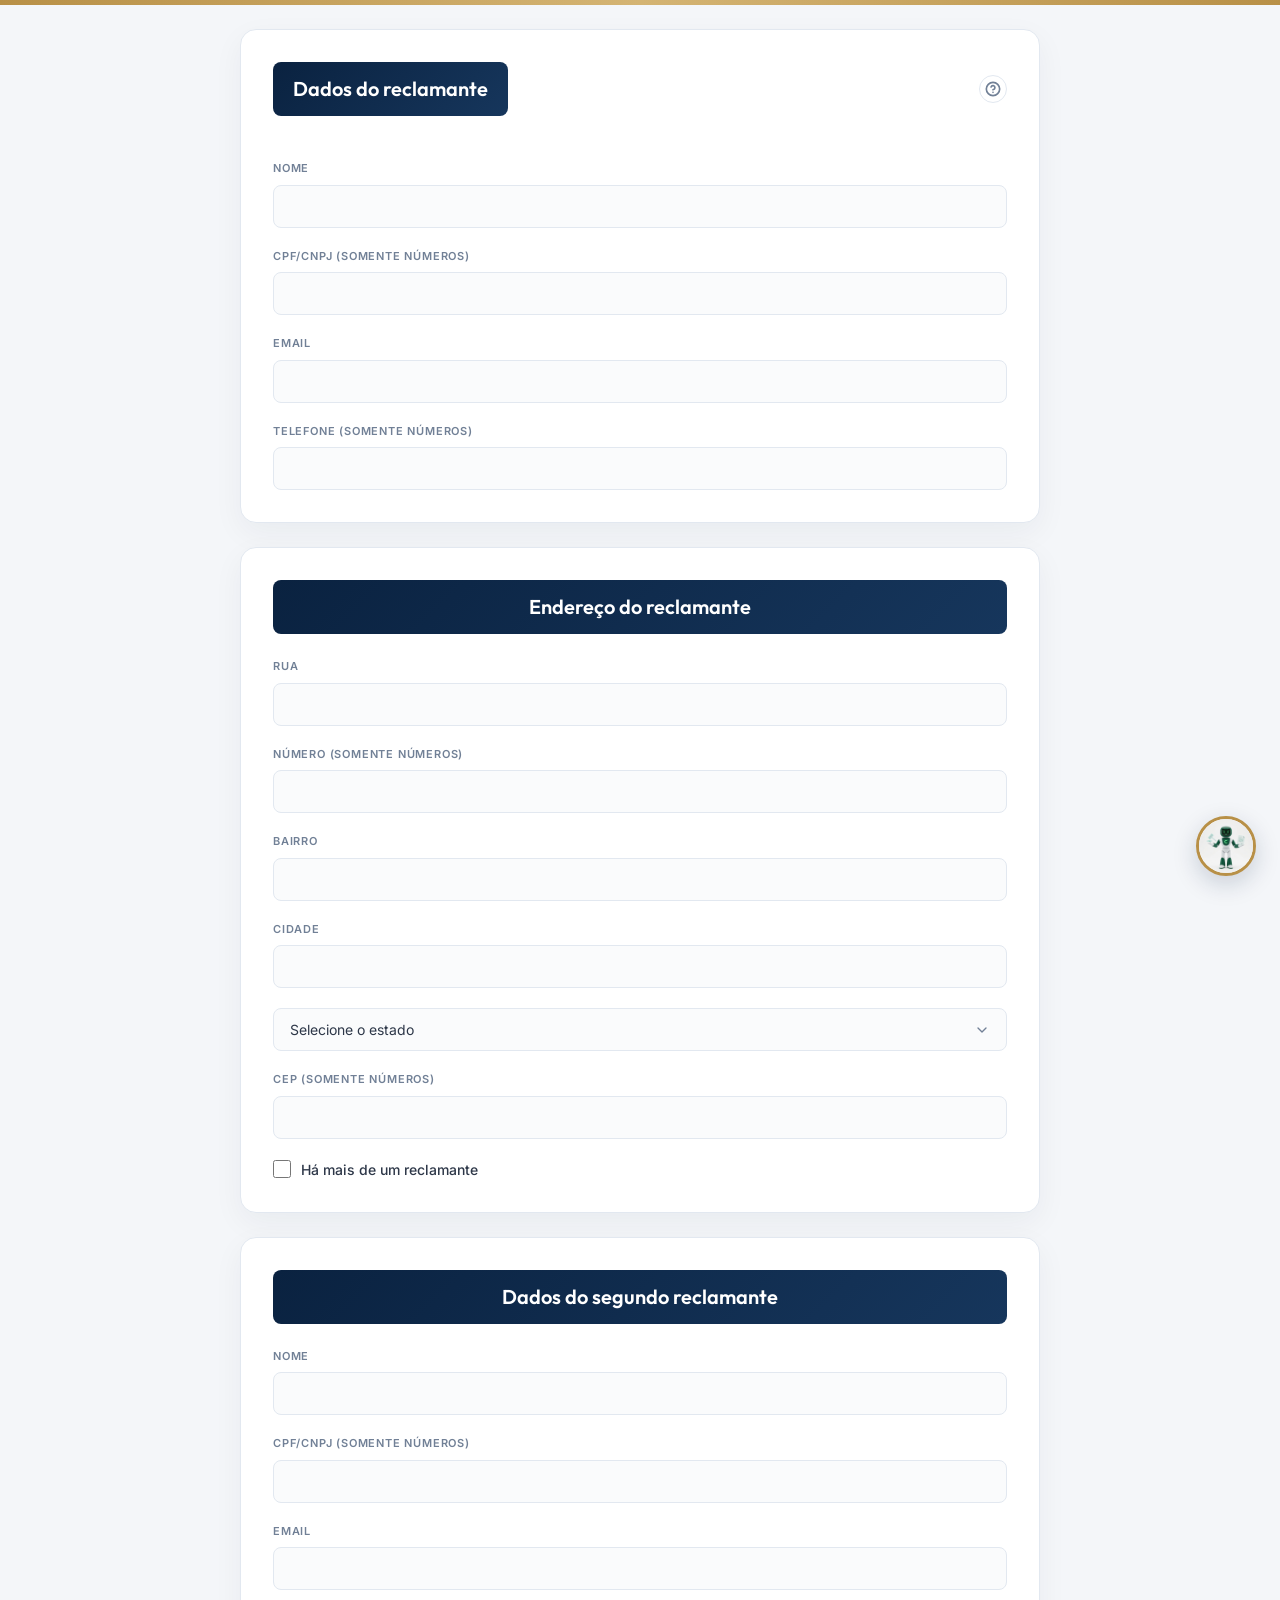
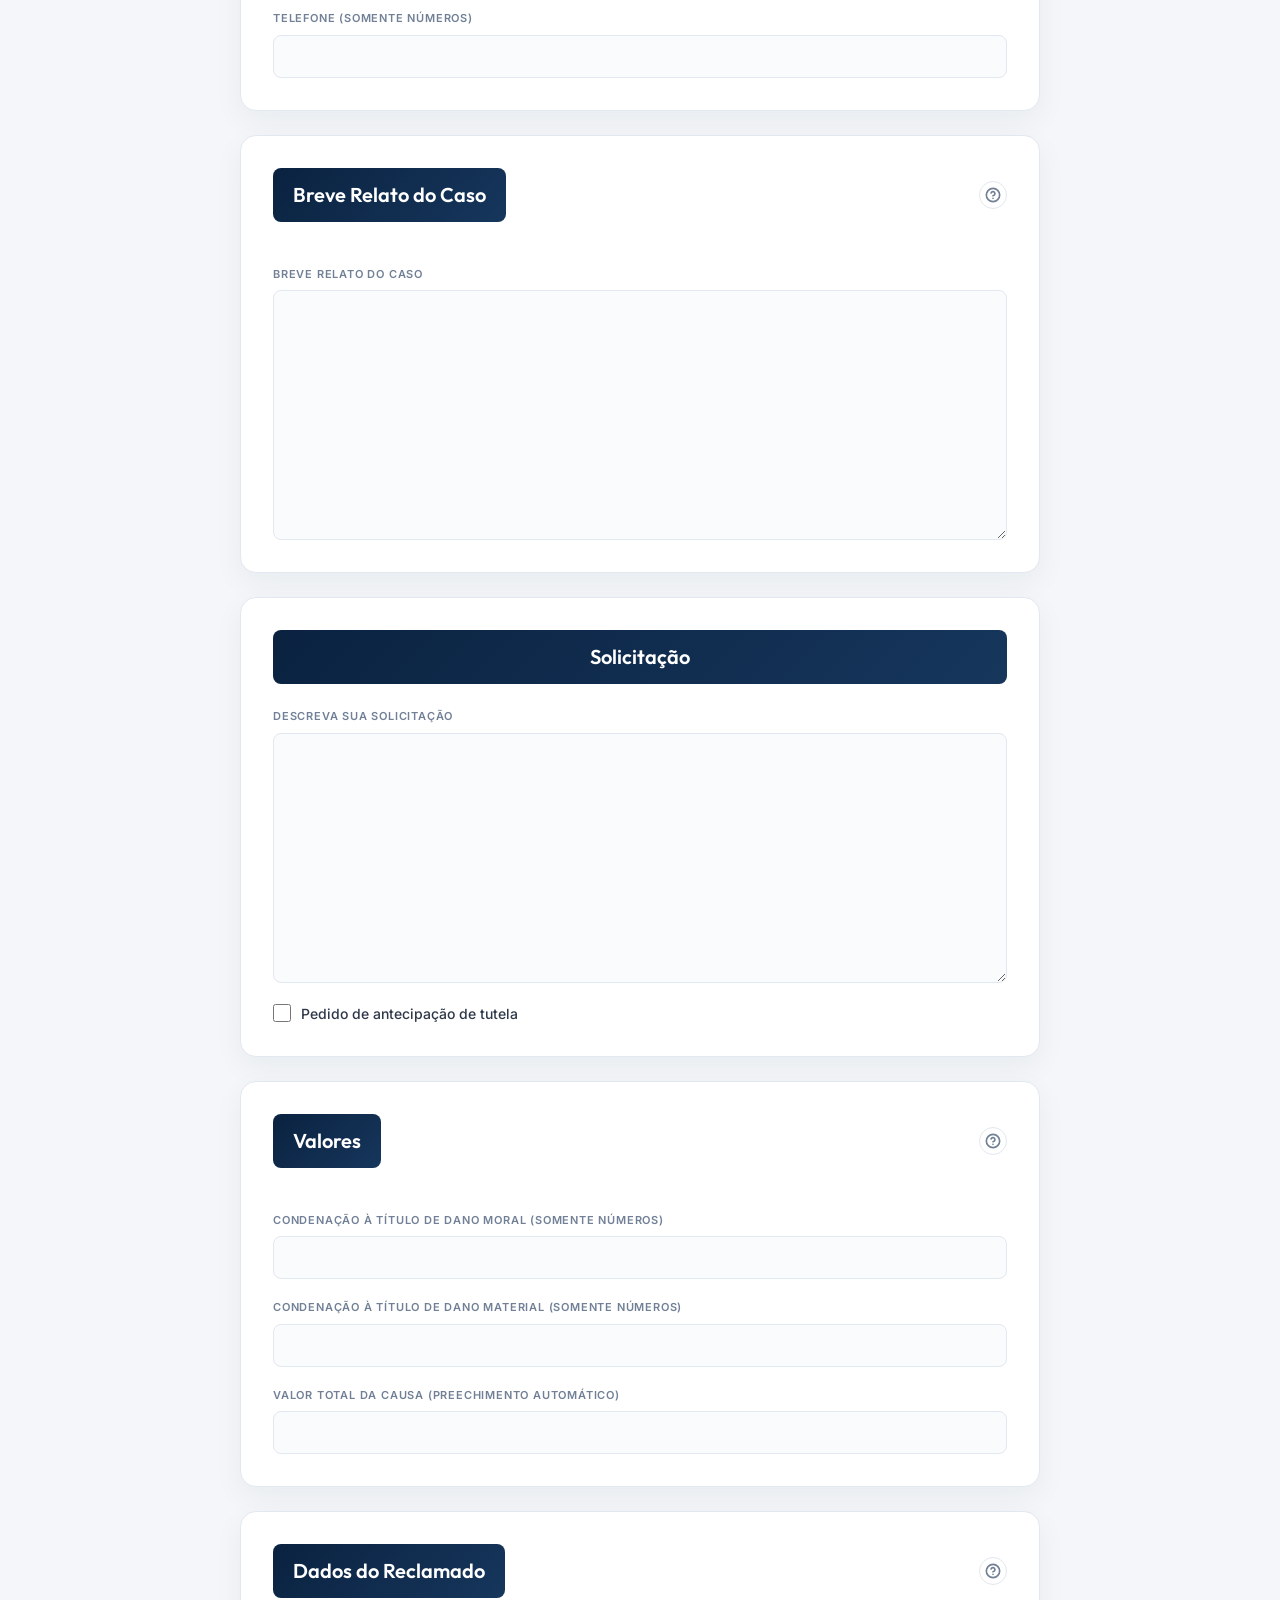
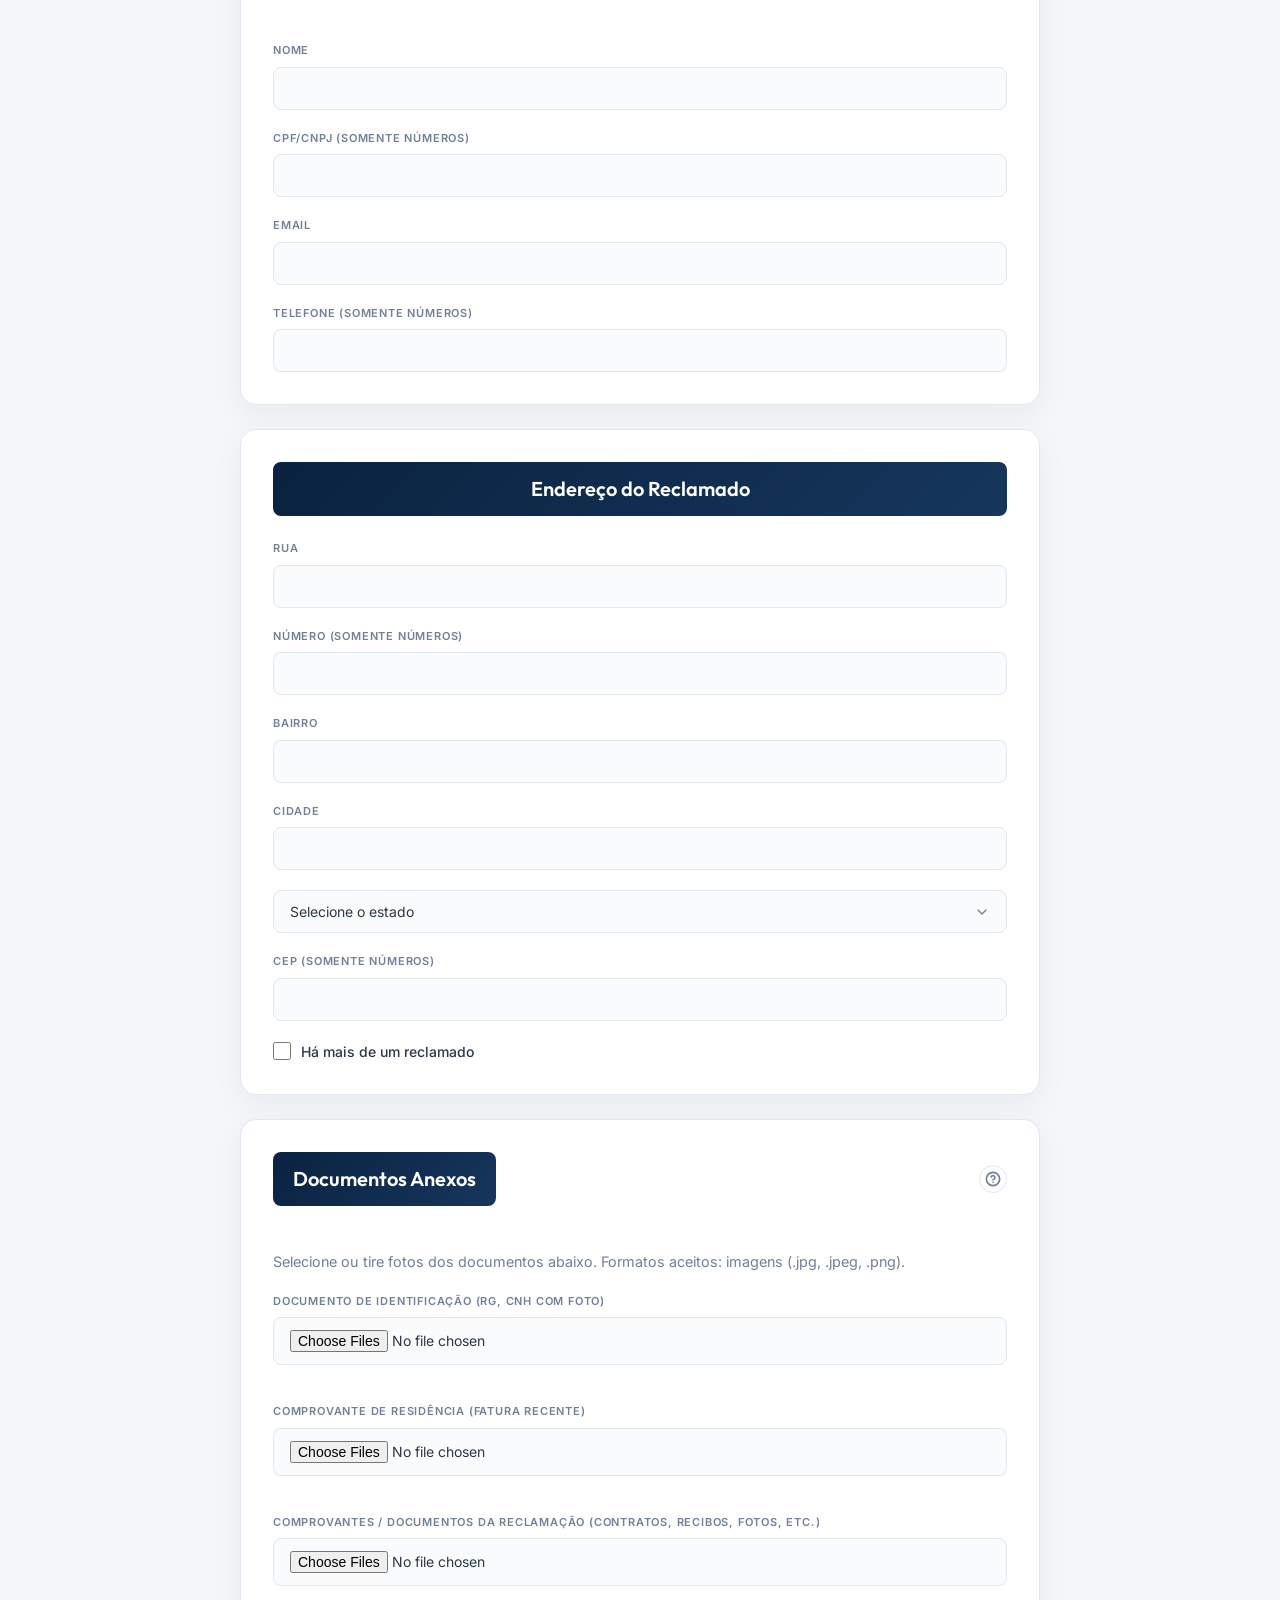
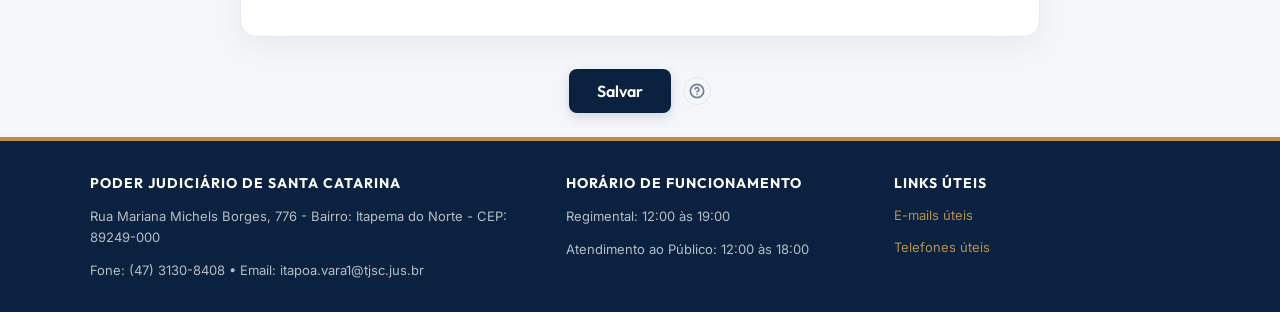
==== commit 4d4ac15c: "Initial commit" ====
--- a/form.html
+++ b/form.html
@@ -2014,7 +2014,7 @@
           <div class="assistant-modal-body">
               <div class="assistant-body-layout">
                   <!-- Coluna da Esquerda: Cronos Assistente Hero -->
-                  <div class="assistant-hero-column">
+                  <div class="assistant-hero-column">
                       <img src="./icons/cronos-assistant.jpg" alt="Cronos Assistente">
                       <h4 class="assistant-hero-title">Olá! Eu sou o Cronos</h4>
                       <p class="assistant-hero-text">
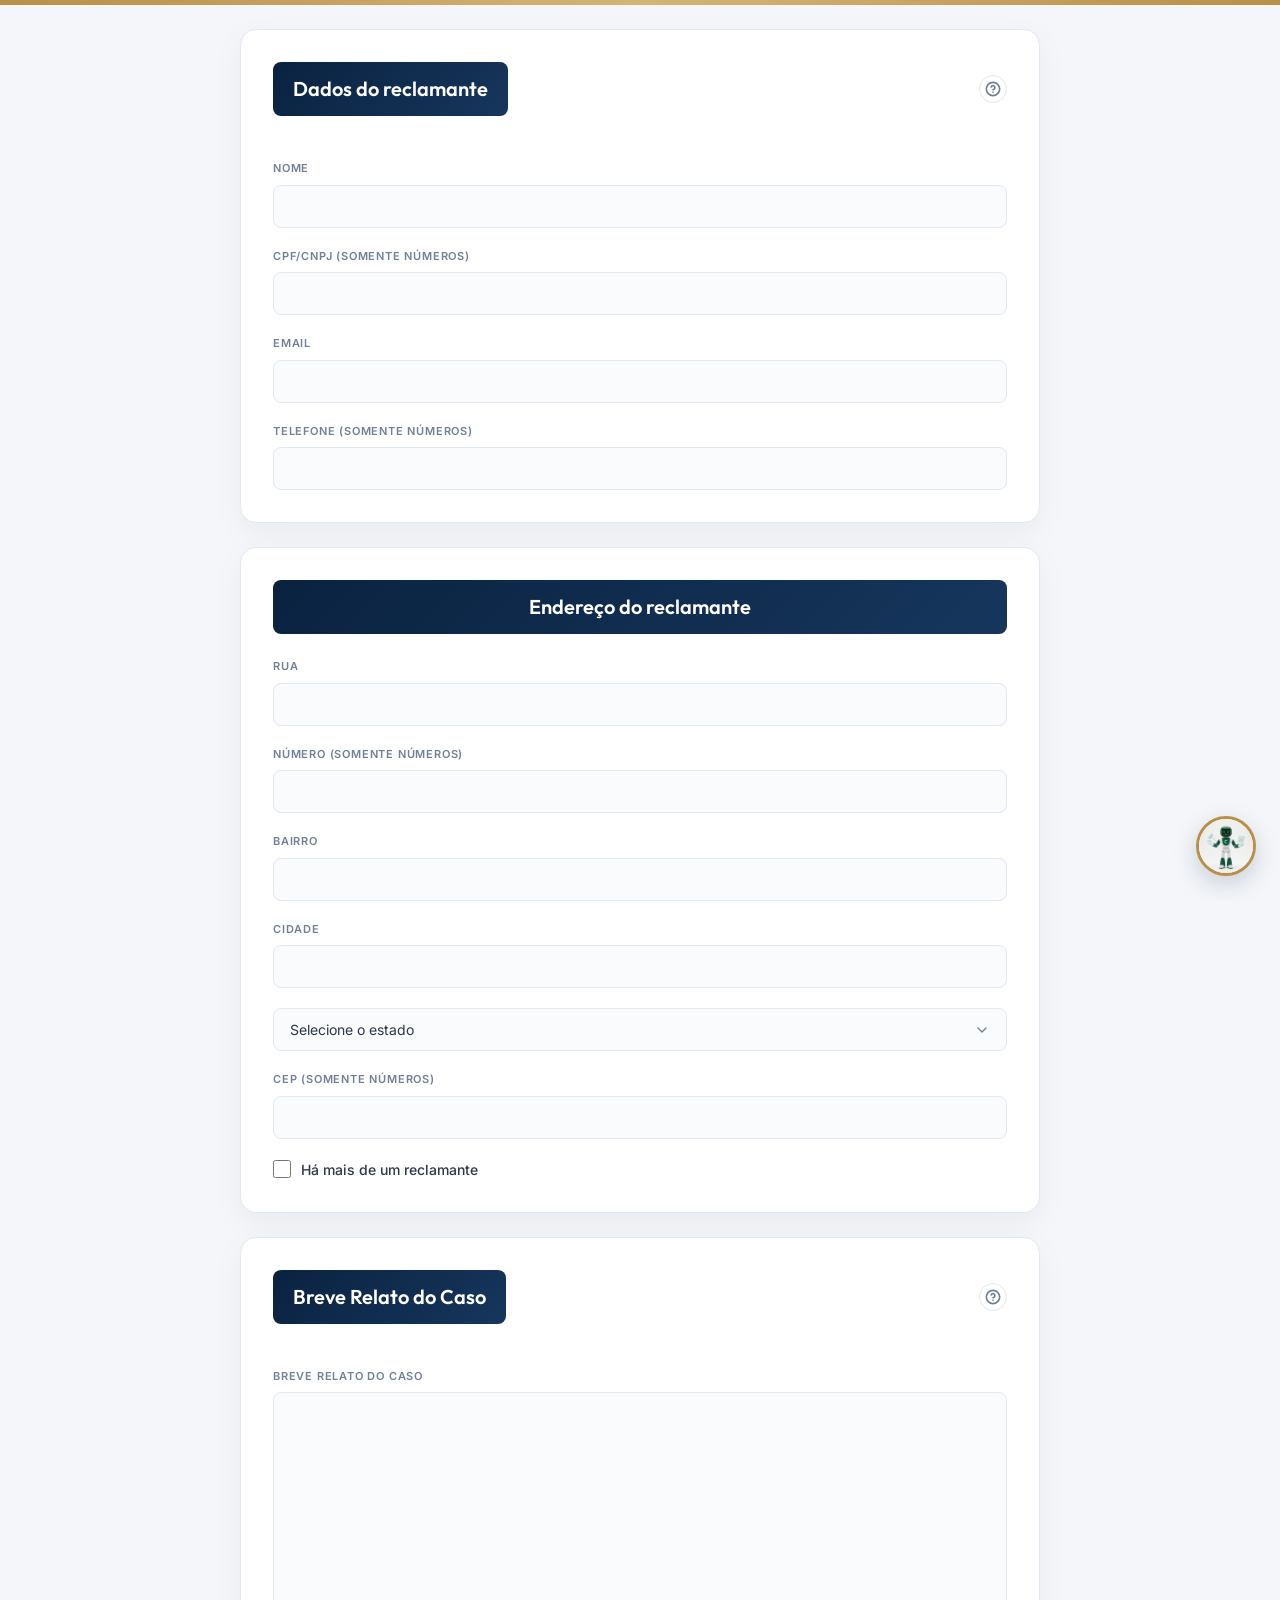
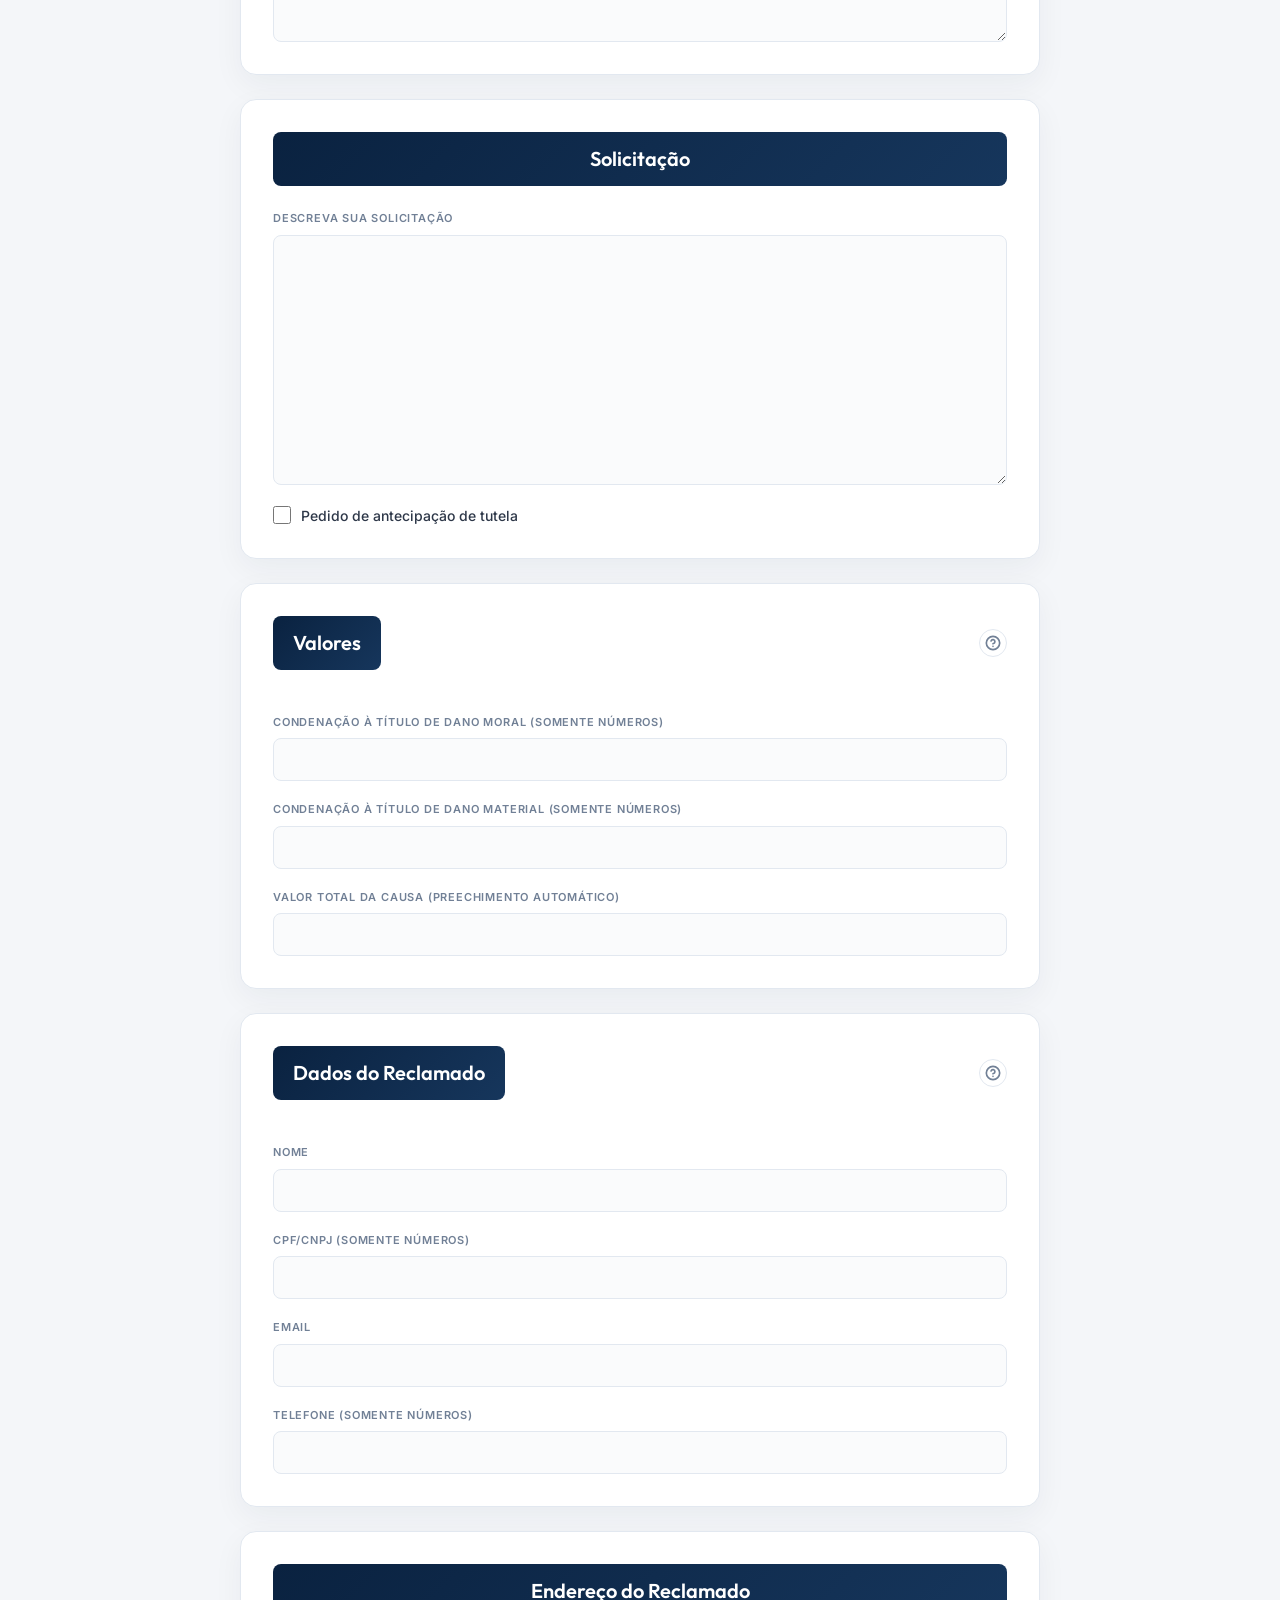
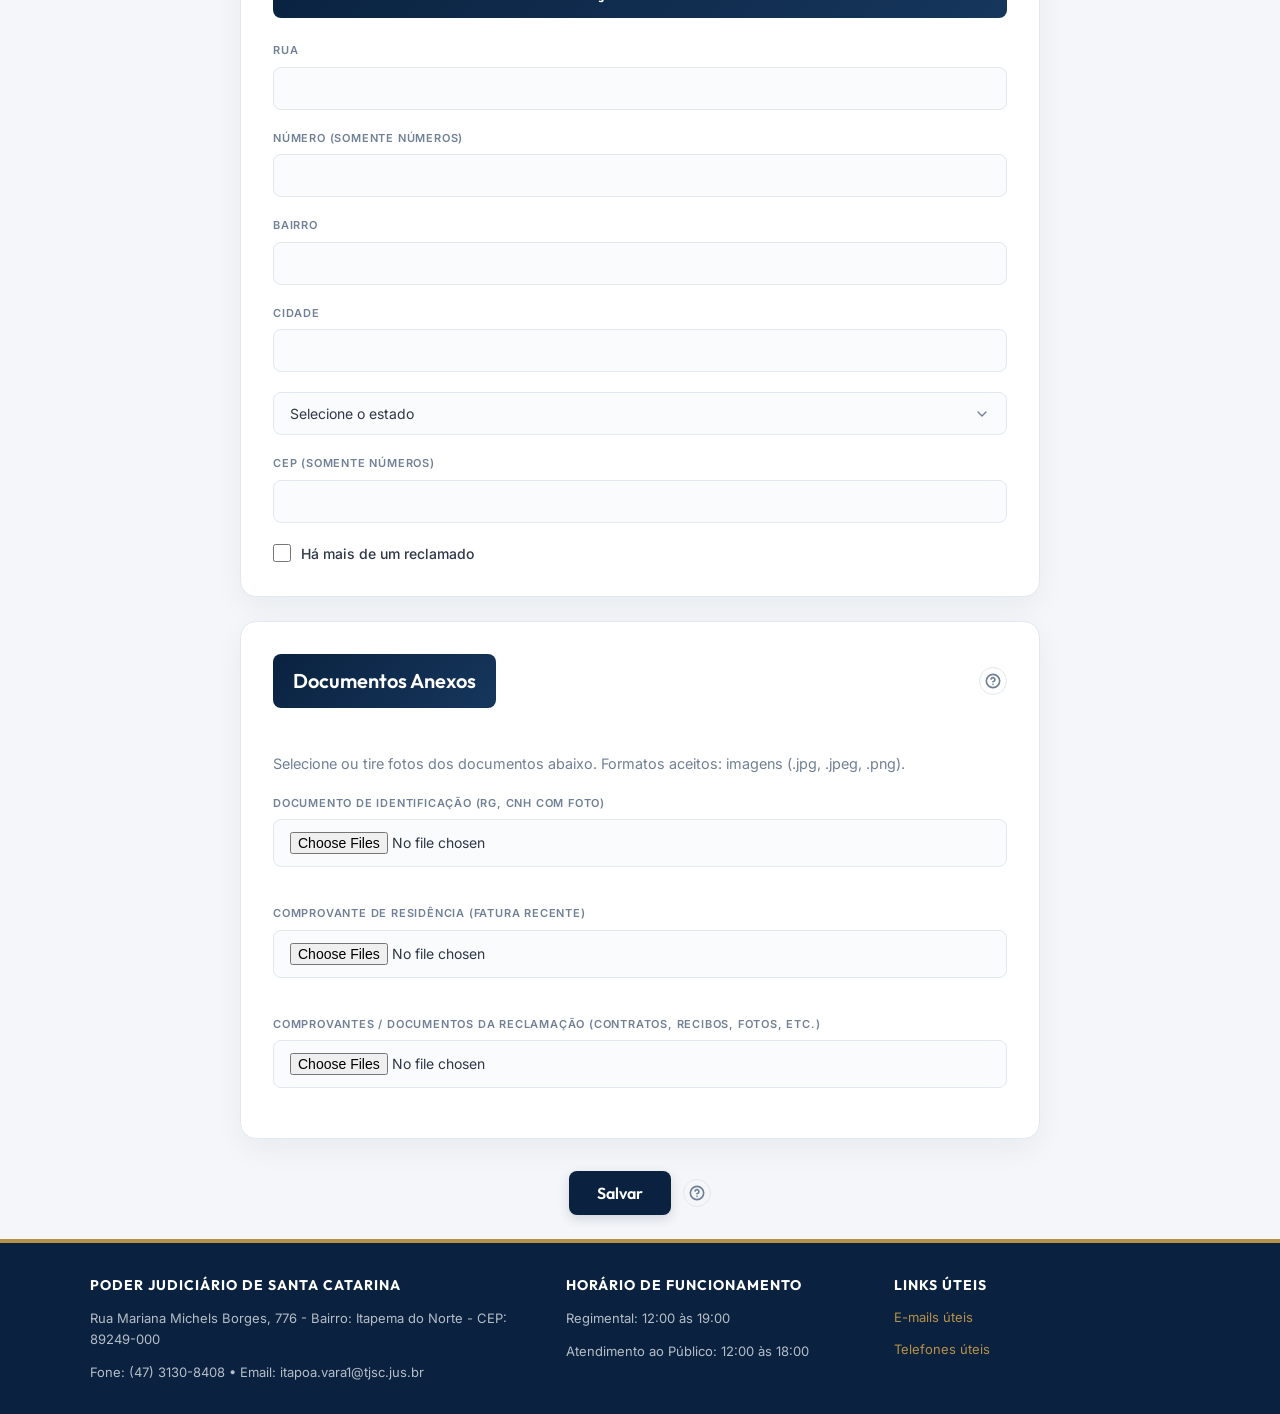
==== commit 14159e22: "adicionado classe hidden no HTML para ocultar segundo reclamante" ====
--- a/form.html
+++ b/form.html
@@ -221,7 +221,7 @@
         O RECLAMANTE 2 SERÁ EXIBIDO -->
 
         <!-- INFORMAÇÕES PESSOAIS 2 -->
-        <div class="info-container" id="sr_infoFieldDisplayTarget">
+        <div class="info-container hidden" id="sr_infoFieldDisplayTarget">
             <h1 class="title">
                 Dados do segundo reclamante
             </h1>
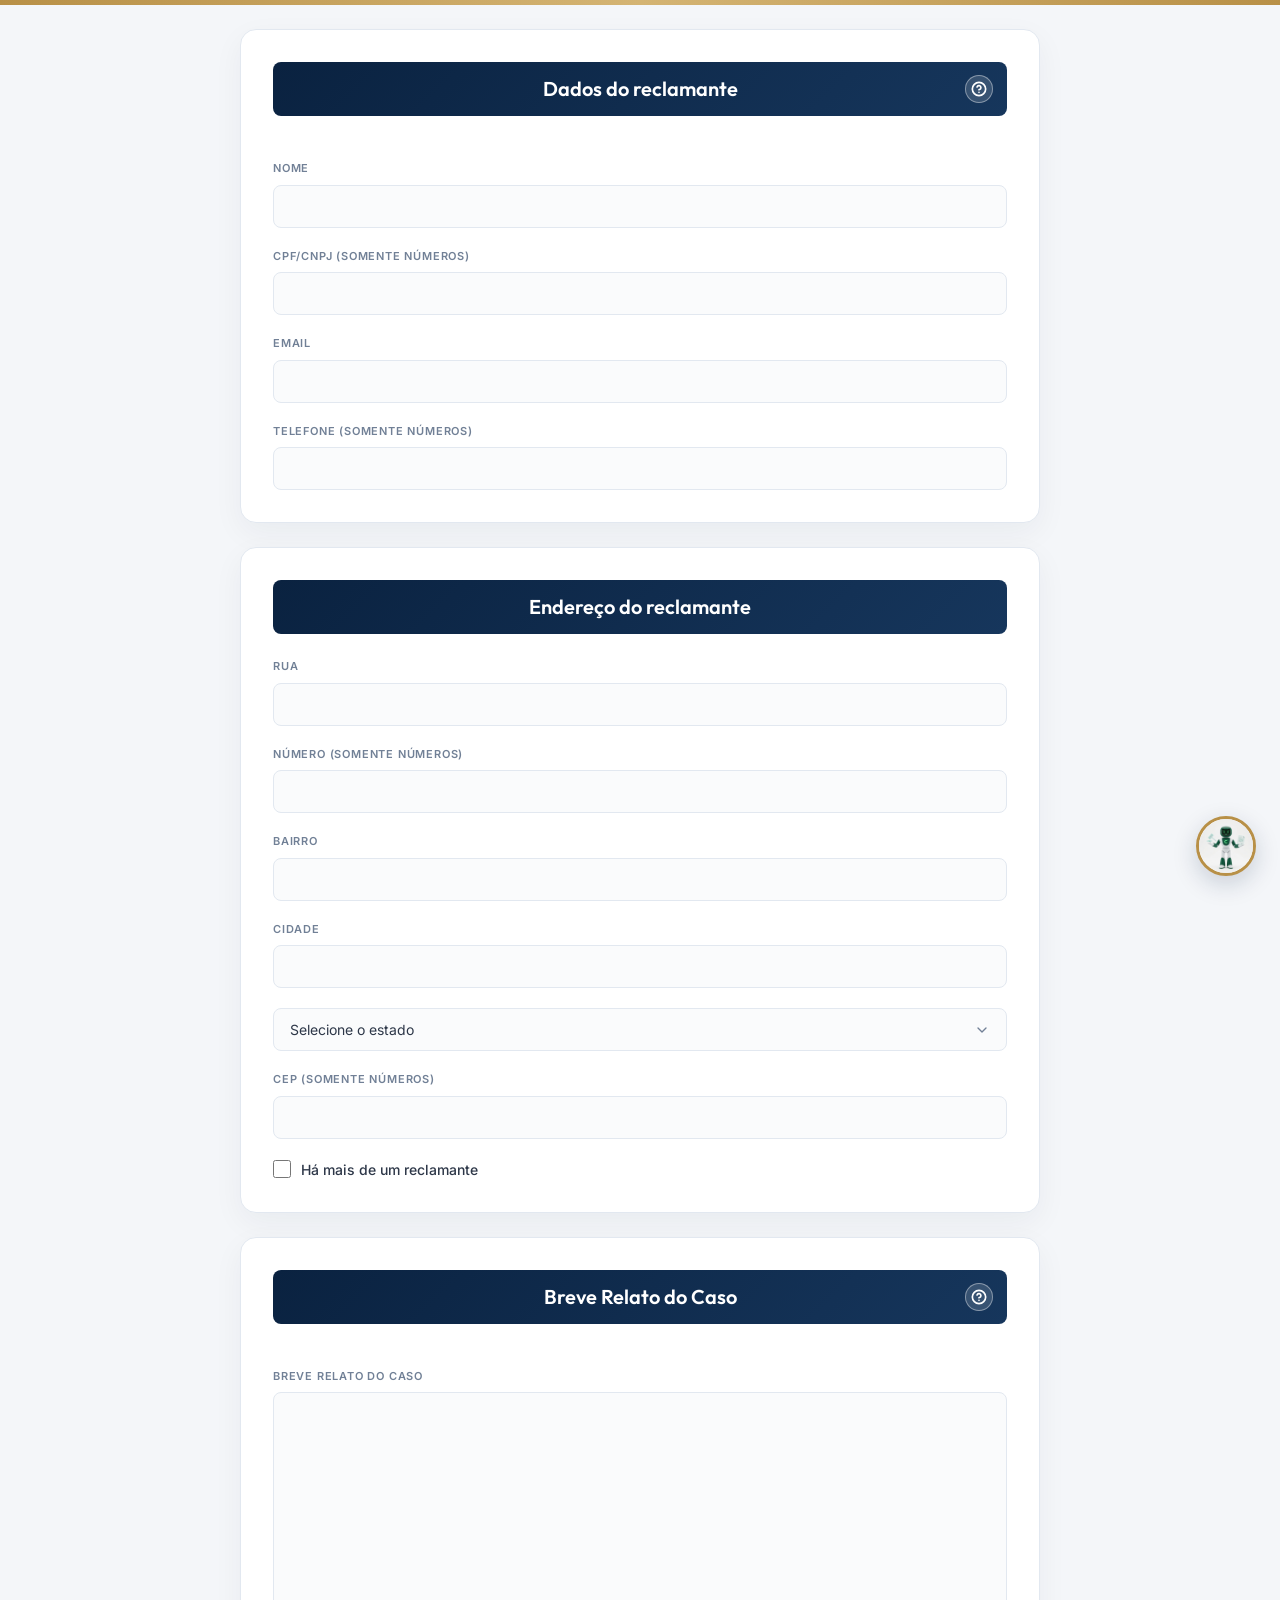
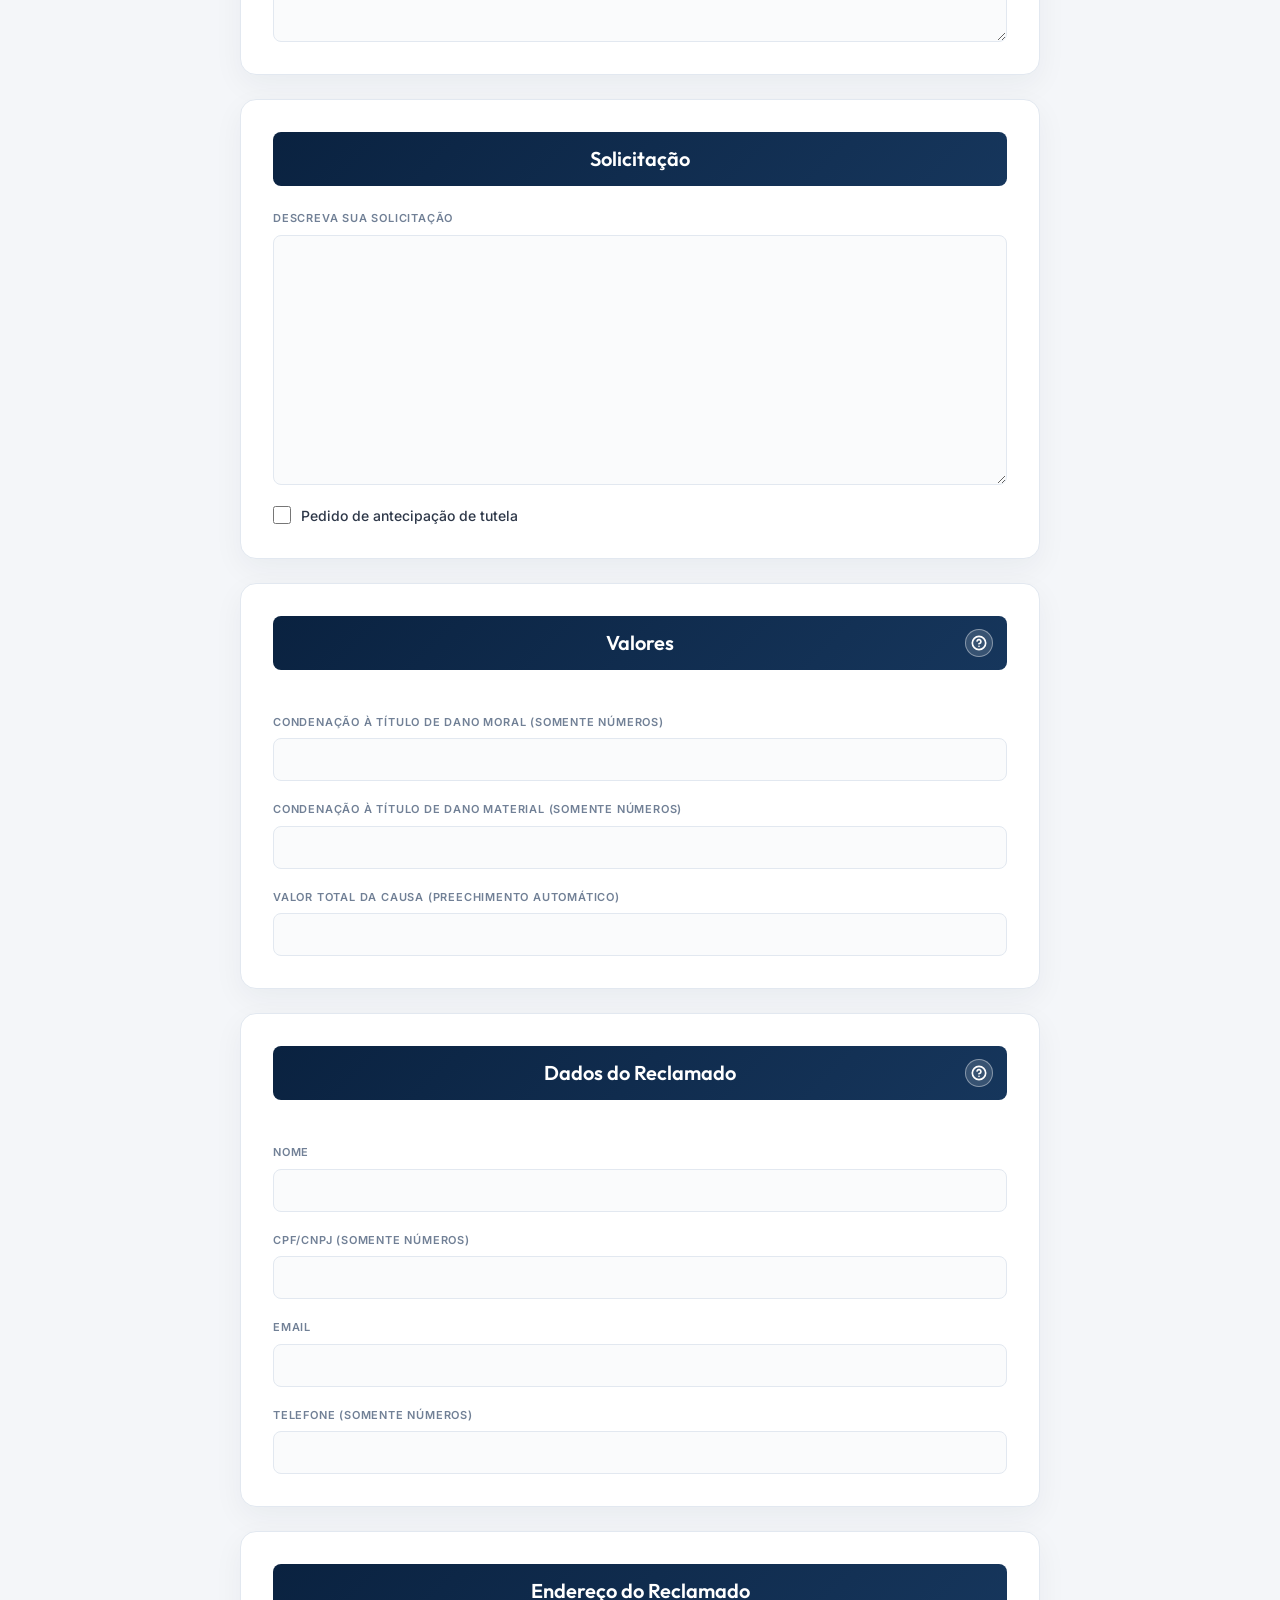
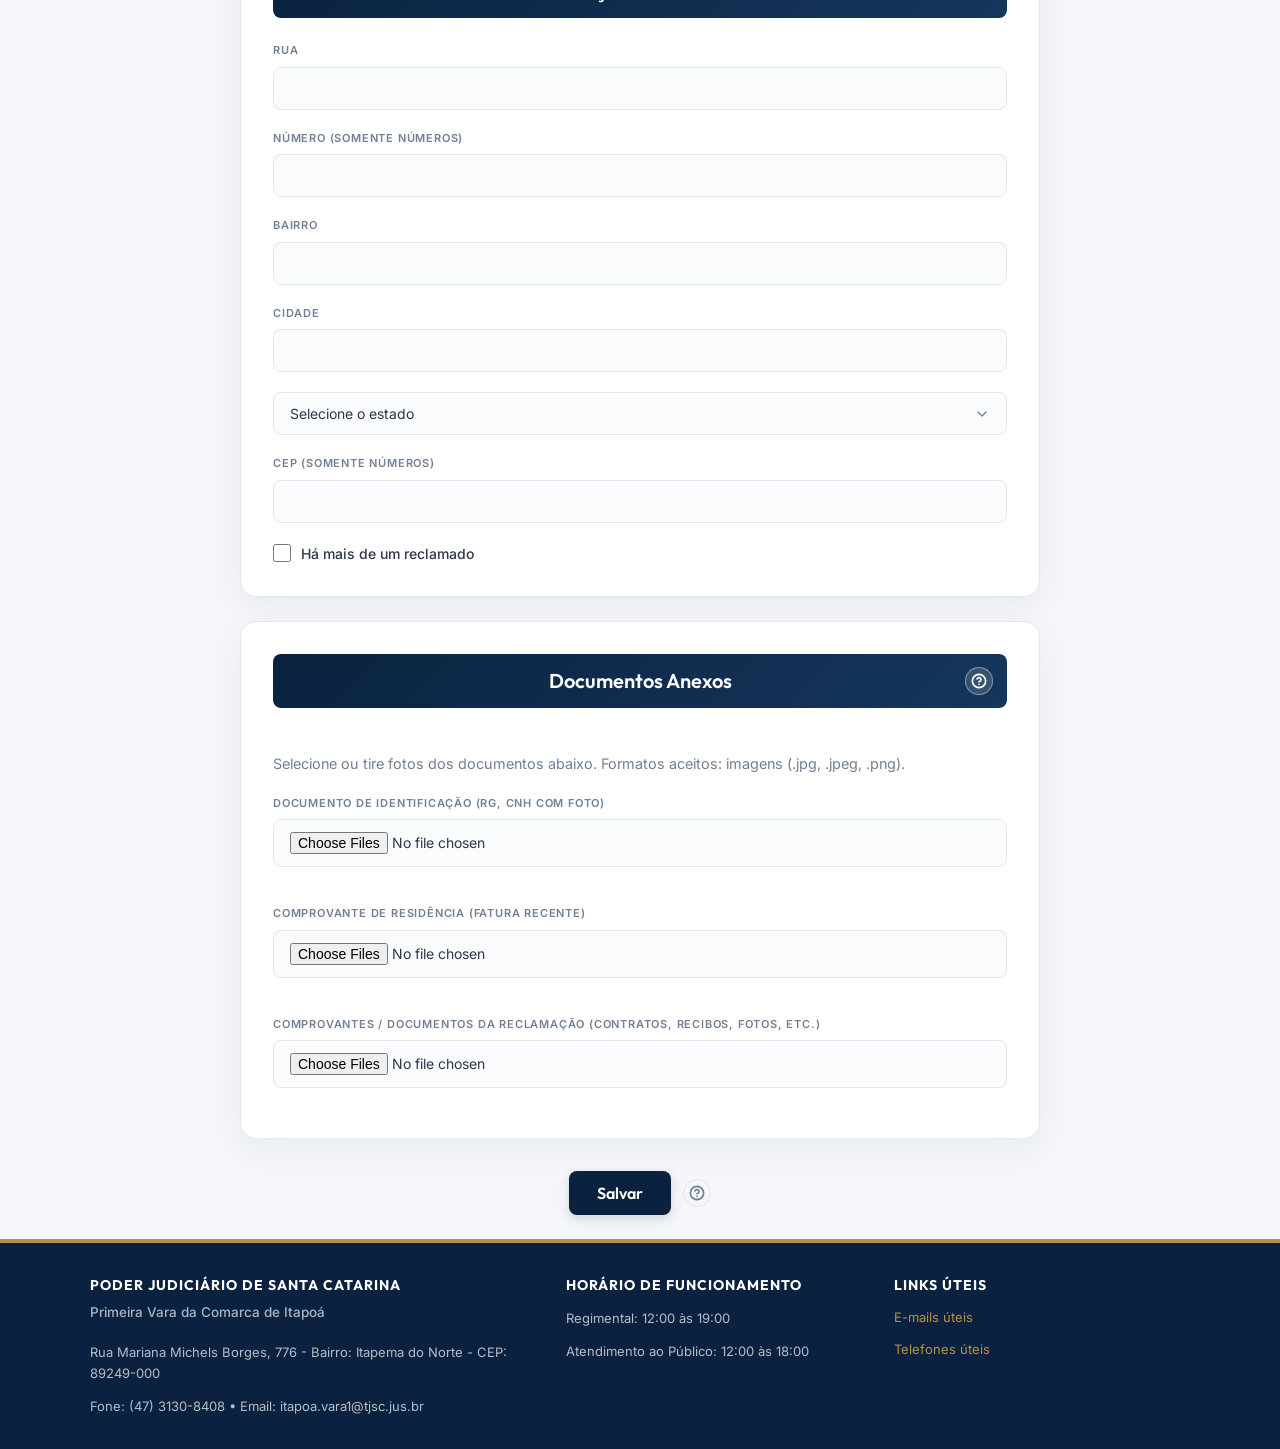
==== commit 9148248a: "Add Comarca Itapoá" ====
--- a/form.html
+++ b/form.html
@@ -1919,6 +1919,7 @@
     <div class="app-footer-grid">
       <div class="footer-col">
         <h4>Poder Judiciário de Santa Catarina</h4>
+        <div style="margin-top: -6px; margin-bottom: 8px; font-weight: 500; font-size: 13.5px; opacity: 0.95;">Primeira Vara da Comarca de Itapoá</div>
         <p>Rua Mariana Michels Borges, 776 - Bairro: Itapema do Norte - CEP: 89249-000</p>
         <p>Fone: (47) 3130-8408 • Email: itapoa.vara1@tjsc.jus.br</p>
       </div>
--- a/style.css
+++ b/style.css
@@ -1016,4 +1016,39 @@
 }
 .main-page-illustration:hover {
     transform: scale(1.03) translateY(-2px);
+}
+
+/* ==========================================
+   AJUSTE DE TÍTULOS COM BOTÕES DE AJUDA
+   Garante fundo total e centralização do texto
+   ========================================== */
+.info-header {
+  display: block !important;
+  position: relative;
+  margin-bottom: 20px !important;
+}
+
+.info-header .title {
+  width: 100% !important;
+  margin: 0 !important;
+  text-align: center;
+}
+
+.info-header .help-popup-container {
+  position: absolute !important;
+  right: 14px;
+  top: 50%;
+  transform: translateY(-50%);
+}
+
+.info-header .btn-help-icon {
+  background-color: rgba(255, 255, 255, 0.15) !important;
+  border-color: rgba(255, 255, 255, 0.4) !important;
+  color: white !important;
+}
+
+.info-header .btn-help-icon:hover {
+  background-color: white !important;
+  color: var(--color-primary) !important;
+  border-color: white !important;
 }
